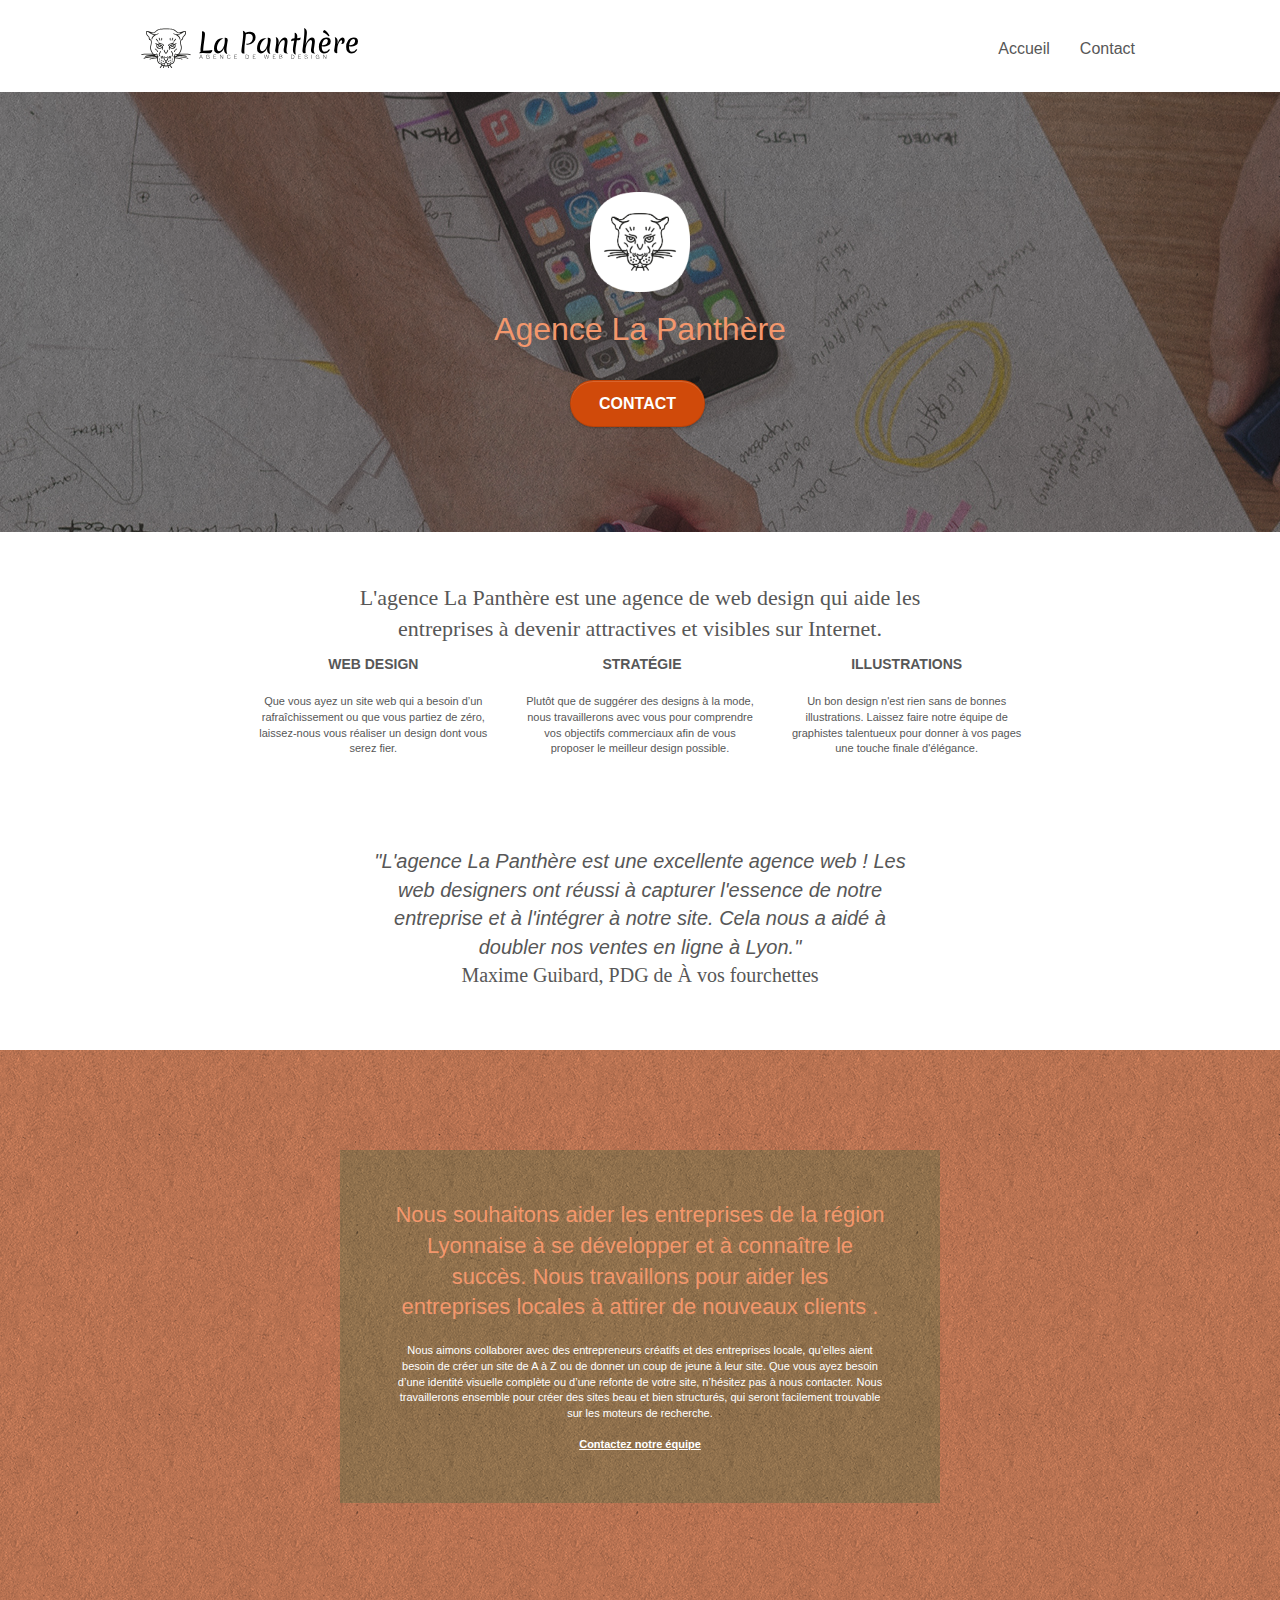
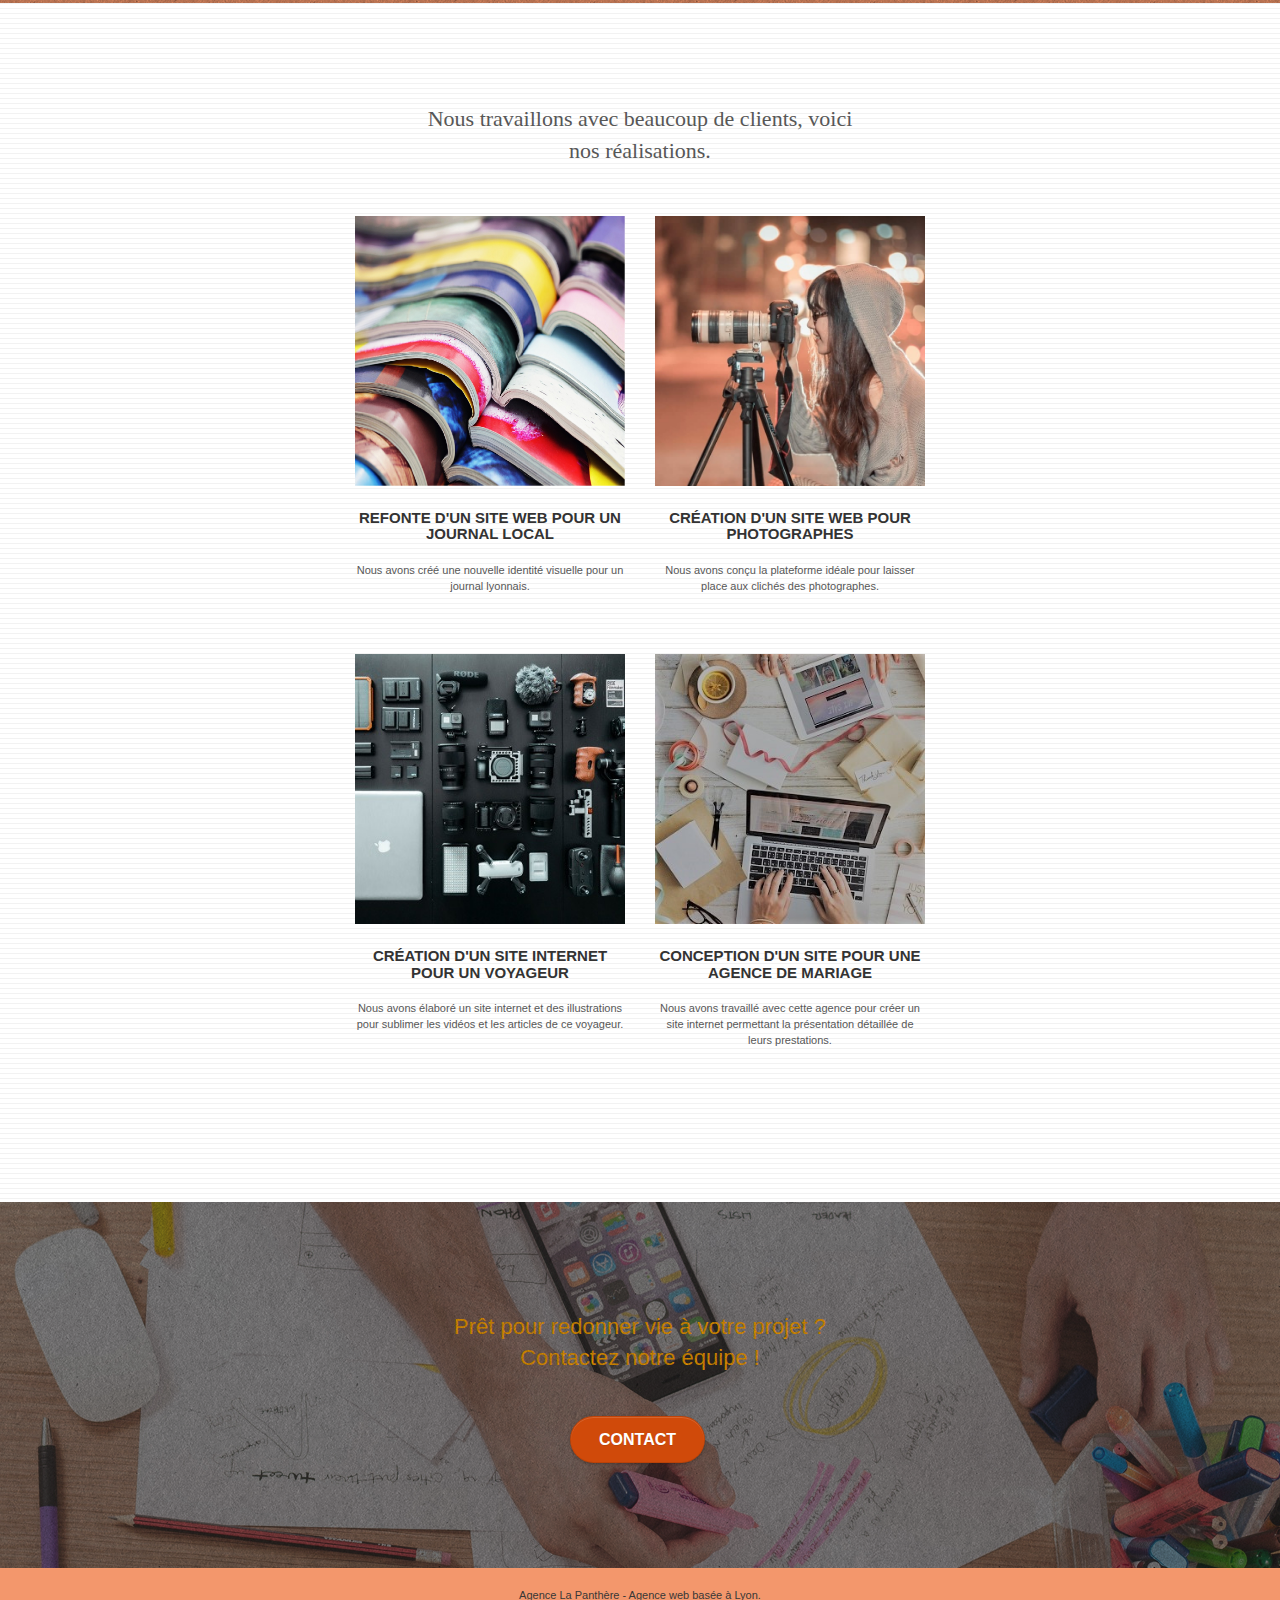
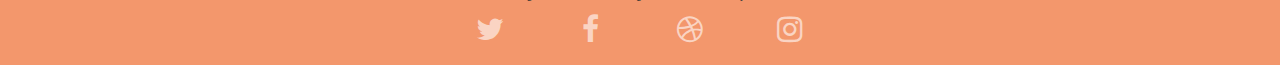
==== index.html @ 657bb19d "OPTIM_19 : MAJ index.html & contact.html utilisent les fichiers minifiés CSS du dossier CSS" ====
<!doctype html>
<!-- OPTIM_1 -->
<!-- <html lang="Default"> -->
<html lang="fr">
<!-- fin OPTIM_1 -->	
<head>
    <meta charset="utf-8">
	<!-- OPTIM_2 -->
    <!-- <meta name="keywords" content="seo, google, site web, site internet, agence design paris, agence design, agence design,agence design,agence design,agence design,agence design,agence design,agence design,agence design"> -->
    <!-- fin OPTIM_2 -->
	<!-- OPTIM_3 -->
	<meta name="description" content="Vous désirez créer ou améliorer votre site web (attractivité, visibilité...) ? La Panthère, agence de web design située à Lyon, le fait pour vous ! ">
    <meta name="viewport" content="width=device-width, initial-scale=1.0, viewport-fit=cover">
 
	<!-- OPTIM_18 : sitemap -->
	<!-- <meta name="google-site-verification" content="7venQ3i0FeUxczTTr6E9XU-tupCQ4YMRQyK0sYYFhsA" /> -->

	<!-- <link rel="shortcut icon" type="image/png" href="favicon.jpg"> -->
	<link rel="shortcut icon" type="image/png" href="favicon.ico">
    
	<!-- OPTIM_19 fichiers CSS minifiés -->
	<link rel="stylesheet" type="text/css" href="./css/bootstrap.min.css">
	<link rel="stylesheet" type="text/css" href="style.css">
	<link rel="stylesheet" type="text/css" href="./css/font-awesome.min.css">
	<link rel="stylesheet" type="text/css" href="./css/et-line.min.css">
	
    <!-- OPTIM_5 ajout du defer -->
	<!-- OPTIM_19 fichiers JS minifiés -->
	<script src="./js/jquery-2.1.0.min.js" defer></script>
	<script src="./js/bootstrap.min.js" defer></script>
	<script src="./js/blocs.min.js" defer></script>
	<script src="./js/jquery.touchSwipe.min.js" defer></script>
	<script src="./js/gmaps.min.js" defer></script>
	<!-- fin OPTIM_5 -->

	<!-- OPTIM_4 -->
    <title>La Panthère, agence web design de Lyon</title>

    
<!-- Analytics -->
 
<!-- Analytics END -->
    
</head>
<body>
<!-- Principal conteneur -->
<div class="page-container">
    
<!-- bloc-0 -->
<!-- OPTIM_11 balises sémantiques --> 
<!-- <div class="bloc bgc-white l-bloc " id="bloc-0"> -->
<header class="bloc bgc-white l-bloc " id="bloc-0">
	<div class="container bloc-sm">

		<nav class="navbar row">
			<div class="navbar-header">
				<a class="navbar-brand" href="index.html"><img src="img/agence-la-panthere-monochrome.svg" 
					alt="Logo de La Panthère, agence de web design" height="40"></a>
					<!-- OPTIM_14 ALT -->
				<!-- OPTIM_6 -->
				<!-- <div class="keywords" style="color:#cccccc;font-size:1px;">Agence web à paris, stratégie web, web design, illustrations, design de site web, site web, web, internet, site internet, site</div> -->
				<!-- fin OPTIM_6 -->
				<button id="nav-toggle" type="button" class="ui-navbar-toggle navbar-toggle" data-toggle="collapse" data-target=".navbar-1">
					<span class="sr-only">Toggle navigation</span><span class="icon-bar"></span><span class="icon-bar"></span><span class="icon-bar"></span>
				</button>
			</div>
			<div class="collapse navbar-collapse navbar-1 special-dropdown-nav">
				<ul class="site-navigation nav navbar-nav">
					<li>
						<a href="index.html">Accueil</a>
					</li>
					<li>
						<!-- OPTIM_7 -->
						<!-- <a href="page2.html">page2 &gt;</a> -->
						<a href="contact.html">Contact</a>
					</li>
				</ul>
			</div>
		</nav>
	</div>
</header>
<!-- bloc-0 END -->

<!-- bloc-1-presentation -->
<!-- OPTIM_11 balises sémantiques --> 
<!-- <div class="bloc bgc-dark-slate-blue bg-banniere d-bloc bg-t-edge bloc-bg-texture texture-paper b-parallax" id="bloc-1-hero"> -->
<section class="bloc bgc-dark-slate-blue bg-banniere d-bloc bg-t-edge bloc-bg-texture texture-paper b-parallax" id="bloc-1-hero">
	<div class="container bloc-lg">
		<div class="row tight-width-whitespace">
			<div class="col-sm-12">
				<img src="img/logo.png" class="center-block image-resize-mode" width="100" 
				alt="Logo de La Panthère, agence web design à Lyon">
				<!-- OPTIM_14 ALT -->
				<h1 class="text-center hero-bloc-text tc-white ">
					Agence La Panthère
				</h1>
				<div class="text-center">
					<!-- OPTIM_7 -->
					<!-- <a href="page2.html" class="btn btn-lg btn-clean btn-rd cta-hero btn-atomic-tangerine" id="cta-hero">Contact</a> -->
					<a href="contact.html" class="btn btn-lg btn-clean btn-rd cta-hero btn-atomic-tangerine" id="cta-hero">Contact</a>
				</div>
			</div>
		</div>
	</div>
</section>
<!-- bloc-1-presentation END -->

<!-- bloc-2-services -->
<!-- OPTIM_11 balises sémantiques --> 
<!-- <div class="bloc bgc-white l-bloc" id="bloc-2-services"> -->
<section class="bloc bgc-white l-bloc" id="bloc-2-services">
	<div class="container bloc-md">
		<div class="row">
			<div class="col-sm-12 text-center">
				<!-- OPTIM_12 Remplacer les images contenant du texte par le texte uniquement -->
				<!-- <img alt="agence web, agence web paris, web design paris, stratégie web" src="img/title.png" /> -->
				<p class="c_titre-texte">L'agence La Panthère est une agence de web design qui aide les entreprises à devenir attractives et visibles sur Internet.</p>
				<!-- fin OPTIM_12 -->
			</div>
		</div>
		<div class="row voffset-lg med-width-whitespace">
			<div class="col-sm-4">
				<div class="text-center">
					<span class="et-icon-browser sm-shadow icon-dark-slate-blue icons icon-lg"></span>
				</div>
				<!-- OPTIM_9 remplacer <h3> par <h2> & styler pour conformité avec la maquette via "c_activites"-->
				<h2 class="mg-md text-center c_activites">
					Web design
				</h2>
				<p class="text-center ">
					Que vous ayez un site web qui a besoin d&rsquo;un rafraîchissement ou que vous partiez de zéro, laissez-nous vous réaliser un design dont vous serez fier.
				</p>
			</div>
			<div class="col-sm-4">
				<div class="text-center">
					<span class="et-icon-presentation sm-shadow icon-dark-slate-blue icons icon-lg"></span>
				</div>
				<!-- OPTIM_9 remplacer <h3> par <h2> & styler pour conformité avec la maquette via "c_activites" -->
				<h2 class="mg-md text-center c_activites">
					&nbsp;Stratégie
				</h2>
				<p class="text-center ">
					Plutôt que de suggérer des designs à la mode, nous travaillerons avec vous pour comprendre vos objectifs commerciaux afin de vous proposer le meilleur design possible.<br>
				</p>
			</div>
			<div class="col-sm-4">
				<div class="text-center">
					<span class="et-icon-edit sm-shadow icon-dark-slate-blue icons icon-lg"></span>
				</div>
				<!-- OPTIM_9 remplacer <h3> par <h2> & styler pour conformité avec la maquette via "c_activites" -->
				<h2 class="mg-md text-center c_activites">
					Illustrations
				</h2>
				<p class="text-center ">
					Un bon design n'est rien sans de bonnes illustrations. Laissez faire notre équipe de graphistes talentueux pour donner à vos pages une touche finale d'élégance.
				</p>
			</div>
		</div>
		<div class="row voffset-lg voffset">
			<div class="col-xs-12 col-md-8 col-md-offset-2 text-center">
				<!-- OPTIM_12 Remplacer les images contenant du texte par le texte uniquement -->
				<!-- <img alt="agence web, agence web paris, web design paris, stratégie web" src="img/citation.png" /> -->
				<p class="c_citation-texte">"L'agence La Panthère est une excellente agence web ! Les web designers ont réussi à capturer l'essence de notre entreprise et à l'intégrer à notre site. Cela nous a aidé à doubler nos ventes en ligne à Lyon."</p>
				<p class="c_pdg-texte">Maxime Guibard, PDG de À vos fourchettes</p>
				<!-- fin OPTIM_12 -->
			</div>
		</div>
	</div>
</section>
<!-- bloc-2-services END -->

<!-- bloc-3-what-i-do -->
<!-- OPTIM_11 balises sémantiques -->
<!-- <div class="bloc tc-white bgc-atomic-tangerine bg-presentation d-bloc bloc-bg-texture texture-paper b-parallax" id="bloc-3-what-i-do"> -->
<section class="bloc tc-white bgc-atomic-tangerine bg-presentation d-bloc bloc-bg-texture texture-paper b-parallax" id="bloc-3-what-i-do">	
	<div class="container bloc-lg">
		<div class="row tight-width-whitespace black-background">
			<div class="col-sm-12">
				<h2 class="mg-md text-center tc-white">
					Nous souhaitons aider les entreprises de la région Lyonnaise à se développer et à connaître le succès. Nous travaillons pour aider les entreprises locales à attirer de nouveaux clients .<br>
				</h2>
				<p class="text-center white">
					Nous aimons collaborer avec des entrepreneurs créatifs et des entreprises locale, qu’elles aient besoin de créer un site de A à Z ou de donner un coup de jeune à leur site. Que vous ayez besoin d’une identité visuelle complète ou d’une refonte de votre site, n’hésitez pas à nous contacter. Nous travaillerons ensemble pour créer des sites beau et bien structurés, qui seront facilement trouvable sur les moteurs de recherche. <br><br>
					<!-- OPTIM_7 -->
					<!-- <a class="ltc-white bold-link" href="page2.html">Contactez notre équipe</a><br> -->
					<a class="ltc-white bold-link" href="contact.html">Contactez notre équipe</a><br>
				</p>
			</div>
		</div>
	</div>
</section>
<!-- bloc-3-what-i-do END -->

<!-- bloc-4-portfolio -->
<!-- OPTIM_11 balises sémantiques -->
<!-- <div class="bloc bgc-white bg-lines-h2-bg bg-repeat l-bloc" id="bloc-4-portfolio"> -->
<section class="bloc bgc-white bg-lines-h2-bg bg-repeat l-bloc" id="bloc-4-portfolio">	
	<div class="container bloc-lg">
		<div class="row">
			<div class="col-sm-12 text-center">
				<!-- OPTIM_12 Remplacer les images contenant du texte par le texte uniquement -->
				<!-- <img alt="agence web, agence web paris, web design paris, stratégie web" src="img/title2.png" /> -->
				<p class="c_titre-texte-bas">Nous travaillons avec beaucoup de clients, voici nos réalisations.</p>
				<!-- fin OPTIM_12 -->
			</div>
		</div>
		<div class="row tight-width-whitespace portfolio-row">
			<div class="col-sm-6">
				<!-- OPTIM_23 Pour chaque fichier image non décorative, donner un nom explicite -->
				<a href="#" data-lightbox="img/refonte-site-web-pour-journal.jpg" data-gallery-id="gallery-1" data-caption="Refonte d'un site web pour un journal local" data-frame="snapshot-lb"><img src="img/refonte-site-web-pour-journal.jpg" 
					alt="Photo de catalogues ouverts et empilés les uns sur les autres" class="img-responsive portfolio-thumb"></a>
					<!-- OPTIM_14 ALT -->
				<h3 class="mg-md text-center">
					Refonte d'un site web pour un journal local
				</h3>
				<p class="text-center">
					Nous avons créé une nouvelle identité visuelle pour un journal lyonnais.
				</p>
			</div>
			<div class="col-sm-6">
				<!-- OPTIM_23 Pour chaque fichier image non décorative, donner un nom explicite -->
				<a href="#" data-lightbox="img/creation-site-web-pour-photographe.jpg" data-gallery-id="gallery-1" data-caption="Création d'un site web pour photographes" data-frame="snapshot-lb"><img src="img/creation-site-web-pour-photographe.jpg" class="img-responsive portfolio-thumb" 
					alt="Photo d'une femme souriante prenant une photo via un appareil sur trépied"></a>
				<!-- OPTIM_14 ALT -->
				<h3 class="mg-md text-center">
					Création d'un site web pour photographes
				</h3>
				<p class="text-center">
					Nous avons conçu la plateforme idéale pour laisser place aux clichés des photographes.
				</p>
			</div>
		</div>
		<div class="row tight-width-whitespace portfolio-row">
			<div class="col-sm-6">
				<!-- convertir BMP en JPG -->
				<!-- <a href="#" data-lightbox="img/3.bmp" data-gallery-id="gallery-1" data-caption="Création d'un site internet pour un voyageur" data-frame="snapshot-lb"><img src="img/3.bmp" class="img-responsive portfolio-thumb" alt="paris web design logo agence web meilleure agence, Création d'un site web pour voyageur"/></a> -->
				<!-- OPTIM_23 Pour chaque fichier image non décorative, donner un nom explicite -->
				<a href="#" data-lightbox="img/creation-site-web-pour-voyageur.jpg" data-gallery-id="gallery-1" data-caption="Création d'un site internet pour un voyageur" data-frame="snapshot-lb"><img src="img/creation-site-web-pour-voyageur.jpg" class="img-responsive portfolio-thumb" 
					alt="Photo montrant divers appareils electroniques, dont un ordinateur, un appareil photo et une caméra"></a>
					<!-- OPTIM_14 ALT -->
				<!-- fin convertir BMP en JPG -->
				<h3 class="mg-md text-center">
					Création d'un site internet pour un voyageur
				</h3>
				<p class="text-center">
					Nous avons élaboré un site internet et des illustrations pour sublimer les vidéos et les articles de ce voyageur.
				</p>
			</div>
			<div class="col-sm-6">
				<!-- convertir BMP en JPG -->
				<!-- <a href="#" data-lightbox="img/4.bmp" data-gallery-id="gallery-1" data-caption="Conception d'un site pour une agence de mariage" data-frame="snapshot-lb"><img src="img/4.bmp" class="img-responsive portfolio-thumb" alt="paris web design logo agence web meilleure agence, Création d'un site web pour agence de mariage" /></a> -->
				<!-- OPTIM_23 Pour chaque fichier image non décorative, donner un nom explicite -->
				<a href="#" data-lightbox="img/creation-site-web-pour-agence-mariage.jpg" data-gallery-id="gallery-1" data-caption="Conception d'un site pour une agence de mariage" data-frame="snapshot-lb"><img src="img/creation-site-web-pour-agence-mariage.jpg" class="img-responsive portfolio-thumb" 
					alt="Photo d'un bureau sur lequel deux salariés travaillent, l'un sur PC, l'autre sur tablette"></a>
					<!-- OPTIM_14 ALT -->
				<!-- fin convertir BMP en JPG -->
				<h3 class="mg-md text-center">
					Conception d'un site pour une agence de mariage
				</h3>
				<p class="text-center">
					Nous avons travaillé avec cette agence pour créer un site internet permettant la présentation détaillée de leurs prestations.
				</p>
			</div>
		</div>
	</div>
</section>
<!-- bloc-4-portfolio END -->

<!-- bloc-5-cta -->
<!-- OPTIM_11 balises sémantiques -->
<!-- <div class="bloc bgc-dark-slate-blue bg-banniere d-bloc bloc-bg-texture texture-paper" id="bloc-5-cta"> -->
<section class="bloc bgc-dark-slate-blue bg-banniere d-bloc bloc-bg-texture texture-paper" id="bloc-5-cta">
	<div class="container bloc-lg">
		<div class="row">
			<!-- OPTIM_21 contraste via "tc-white-accessibilite" -->
			<h2 class="mg-md text-center tc-white-accessibilite">
				Prêt pour redonner vie à votre projet ?<br>Contactez notre équipe !
			</h2>
			<div class="col-sm-12 text-center">
				<!-- OPTIM_7 -->
				<!-- <a href="page2.html" class="btn btn-atomic-tangerine btn-clean btn-rd btn-lg cta-hero">Contact</a> -->
				<a href="contact.html" class="btn btn-atomic-tangerine btn-clean btn-rd btn-lg cta-hero">Contact</a>
			</div>
		</div>
	</div>
</section>
<!-- bloc-5-cta END -->

<!-- Footer - bloc-8 -->
<!-- OPTIM_11 balises sémantiques -->
<!-- <div class="bloc bgc-atomic-tangerine d-bloc" id="bloc-8"> -->
<footer class="bloc bgc-atomic-tangerine d-bloc" id="bloc-8">
	<div class="container bloc-sm">
		<div class="row">
			<div class="col-sm-12">
				<!-- OPTIM_21 corriger le contraste de couleurs trop faible : remplacer white par c_footer__p-couleur -->
				<!-- <p class="text-center white"> -->
				<p class="text-center c_footer__p--couleur">	
					Agence La Panthère - Agence web basée à Lyon.<br>
				</p>
				<div class="row row-no-gutters social">
					<!-- OPTIM_8 Mettre à jour les liens des réseaux sociaux -->
					<div class="col-sm-3">
						<div class="text-center">
							<!-- <a class="social" href="index.html"> -->
								<!-- OPTIM_15 ajout de aria-label -->
								<a aria-label="Twitter" class="social" href="https://twitter.com"><span class="fa fa-twitter icon-md"></span></a>
						</div>
					</div>
					<div class="col-sm-3">
						<div class="text-center">
							<!-- OPTIM_15 ajout de aria-label -->
							<a aria-label="Facebook" class="social" href="https://www.facebook.com"><span class="fa fa-facebook icon-md"></span></a>
						</div>
					</div>
					<div class="col-sm-3">
						<div class="text-center">
							<!-- dribbble.com: site web qui regroupe des travaux de designer (portfolio)-->
							<!-- OPTIM_15 ajout de aria-label -->
							<a aria-label="Dribble" class="social" href="https://dribbble.com"><span class="fa fa-dribbble icon-md"></span></a>
						</div>
					</div>
					<div class="col-sm-3">
						<div class="text-center">
							<!-- OPTIM_15 ajout de aria-label -->
							<a aria-label="Instagram" class="social" href="https://www.instagram.com"><span class="fa fa-instagram icon-md"></span></a>
						</div>
					</div>
					<!-- OPTIM_6 -->
					<!-- <div class="keywords" style="color:#F3976C;">Agence web à paris, stratégie web, web design, illustrations, design de site web, site web, web, internet, site internet, site</div> -->
					<!-- fin OPTIM_6 -->
				</div>
				<!-- OPTIM_8 Supprimé tous les autres liens (brisés) du footer -->
				<!-- <div class="row"></div> -->
			</div>
		</div>
	</div>
</footer>
<!-- Footer - bloc-8 END -->

</div>
<!-- Principal conteneur END -->
    

</body>
</html>
---- style.css ----
body {
    margin: 0;
    padding: 0;
    background: #FFF;
    overflow-x: hidden;
    -webkit-font-smoothing: antialiased;
    -moz-osx-font-smoothing: grayscale;
}

a,
button {
    transition: all .3s ease-in-out;
    /* OPTIM_22 outline: none!important; */
}

a:hover {
    text-decoration: none;
    cursor: pointer;
}

#page-loading-blocs-notifaction {
    position: fixed;
    top: 0;
    bottom: 0;
    width: 100%;
    z-index: 100000;
    background: #FFFFFF url("img/pageload-spinner.gif") no-repeat center center;
}

.bloc {
    width: 100%;
    clear: both;
    background: 50% 50% no-repeat;
    padding: 0 50px;
    -webkit-background-size: cover;
    -moz-background-size: cover;
    -o-background-size: cover;
    background-size: cover;
    position: relative;
}

.bloc .container {
    padding-left: 0;
    padding-right: 0;
}

.bloc-lg {
    padding: 100px 50px;
}

.bloc-md {
    padding: 50px;
}

.bloc-sm {
    padding: 20px 50px;
}

.bg-center,
.bg-l-edge,
.bg-r-edge,
.bg-t-edge,
.bg-b-edge,
.bg-tl-edge,
.bg-bl-edge,
.bg-tr-edge,
.bg-br-edge,
.bg-repeat {
    -webkit-background-size: auto!important;
    -moz-background-size: auto!important;
    -o-background-size: auto!important;
    background-size: auto!important;
}

.bg-repeat {
    background: repeat;
}

.bg-t-edge {
    background: top no-repeat;
}

.bloc-bg-texture::before {
    content: "";
    background-size: 2px 2px;
    position: absolute;
    top: 0;
    bottom: 0;
    left: 0;
    right: 0;
}

.texture-paper::before {
    background: url("img/texture-paper.png");
    background-size: 280px 280px;
}

.b-parallax {
    background-attachment: fixed;
}

.d-bloc {
    color: rgba(255, 255, 255, .7);
}

.d-bloc button:hover {
    color: rgba(255, 255, 255, .9);
}

.d-bloc .icon-round,
.d-bloc .icon-square,
.d-bloc .icon-rounded,
.d-bloc .icon-semi-rounded-a,
.d-bloc .icon-semi-rounded-b {
    border-color: rgba(255, 255, 255, .9);
}

.d-bloc .divider-h span {
    border-color: rgba(255, 255, 255, .2);
}

.d-bloc .a-btn,
.d-bloc .navbar a,
.d-bloc .navbar-brand,
.d-bloc a .icon-sm,
.d-bloc a .icon-md,
.d-bloc a .icon-lg,
.d-bloc a .icon-xl,
.d-bloc h1 a,
.d-bloc h2 a,
.d-bloc h3 a,
.d-bloc h4 a,
.d-bloc h5 a,
.d-bloc h6 a,
.d-bloc p a {
    color: rgba(255, 255, 255, .6);
}

.d-bloc .a-btn:hover,
.d-bloc .navbar a:hover,
.d-bloc .navbar-brand:hover,
.d-bloc a:hover .icon-sm,
.d-bloc a:hover .icon-md,
.d-bloc a:hover .icon-lg,
.d-bloc a:hover .icon-xl,
.d-bloc h1 a:hover,
.d-bloc h2 a:hover,
.d-bloc h3 a:hover,
.d-bloc h4 a:hover,
.d-bloc h5 a:hover,
.d-bloc h6 a:hover,
.d-bloc p a:hover {
    color: rgba(255, 255, 255, 1);
}

.d-bloc .navbar-toggle .icon-bar {
    background: rgba(255, 255, 255, 1);
}

.d-bloc .btn-wire,
.d-bloc .btn-wire:hover {
    color: rgba(255, 255, 255, 1);
    border-color: rgba(255, 255, 255, 1);
}

.d-bloc .panel {
    color: rgba(0, 0, 0, .5);
}

.d-bloc .panel button:hover {
    color: rgba(0, 0, 0, .7);
}

.d-bloc .panel icon {
    border-color: rgba(0, 0, 0, .7);
}

.d-bloc .panel .divider-h span {
    border-color: rgba(0, 0, 0, .1);
}

.d-bloc .panel .a-btn {
    color: rgba(0, 0, 0, .6);
}

.d-bloc .panel .a-btn:hover {
    color: rgba(0, 0, 0, 1);
}

.d-bloc .panel .btn-wire,
.d-bloc .panel .btn-wire:hover {
    color: rgba(0, 0, 0, .7);
    border-color: rgba(0, 0, 0, .3);
}

.d-bloc .panel,
.l-bloc {
    color: rgba(0, 0, 0, .5);
}

.d-bloc .panel button:hover,
.l-bloc button:hover {
    color: rgba(0, 0, 0, .7);
}

.l-bloc .icon-round,
.l-bloc .icon-square,
.l-bloc .icon-rounded,
.l-bloc .icon-semi-rounded-a,
.l-bloc .icon-semi-rounded-b {
    border-color: rgba(0, 0, 0, .7);
}

.d-bloc .panel .divider-h span,
.l-bloc .divider-h span {
    border-color: rgba(0, 0, 0, .1);
}

.d-bloc .panel .a-btn,
.l-bloc .a-btn,
.l-bloc .navbar a,
.l-bloc .navbar-brand,
.l-bloc a .icon-sm,
.l-bloc a .icon-md,
.l-bloc a .icon-lg,
.l-bloc a .icon-xl,
.l-bloc h1 a,
.l-bloc h2 a,
.l-bloc h3 a,
.l-bloc h4 a,
.l-bloc h5 a,
.l-bloc h6 a,
.l-bloc p a {
    color: rgba(0, 0, 0, .6);
}

.d-bloc .panel .a-btn:hover,
.l-bloc .a-btn:hover,
.l-bloc .navbar a:hover,
.l-bloc .navbar-brand:hover,
.l-bloc a:hover .icon-sm,
.l-bloc a:hover .icon-md,
.l-bloc a:hover .icon-lg,
.l-bloc a:hover .icon-xl,
.l-bloc h1 a:hover,
.l-bloc h2 a:hover,
.l-bloc h3 a:hover,
.l-bloc h4 a:hover,
.l-bloc h5 a:hover,
.l-bloc h6 a:hover,
.l-bloc p a:hover {
    color: rgba(0, 0, 0, 1);
}

.l-bloc .navbar-toggle .icon-bar {
    color: rgba(0, 0, 0, .6);
}

.d-bloc .panel .btn-wire,
.d-bloc .panel .btn-wire:hover,
.l-bloc .btn-wire,
.l-bloc .btn-wire:hover {
    color: rgba(0, 0, 0, .7);
    border-color: rgba(0, 0, 0, .3);
}

.voffset {
    margin-top: 30px;
}

.voffset-lg {
    margin-top: 80px;
}

.row-no-gutters {
    margin-right: 0;
    margin-left: 0;
}

.row.row-no-gutters > [class^="col-"],
.row.row-no-gutters > [class*=" col-"] {
    padding-right: 0;
    padding-left: 0;
}

#bloc-1-hero h1 {
    font-size: 32px;
}

.navbar {
    margin-bottom: 0;
    z-index: 1;
}

.navbar-brand {
    height: auto;
    padding: 3px 15px;
    font-size: 25px;
    font-weight: normal;
    font-weight: 600;
    line-height: 44px;
}

.navbar-brand img {
    max-height: 200px;
    margin: 0 5px 0 0;
    display: inline;
}

.navbar-brand img[src$=svg] {
    min-width: 100px;
}

.nav-center .navbar-brand img {
    margin: 0;
}

.navbar .nav {
    padding-top: 2px;
    margin-right: -16px;
    float: right;
    z-index: 1;
}

.nav > li {
    float: left;
    margin-top: 4px;
    font-size: 16px;
}

.navbar-nav .open .dropdown-menu > li > a {
    text-align: inherit;
}

.nav > li a:hover,
.nav > li a:focus {
    background: transparent;

}

.navbar-toggle {
    margin: 10px 10px 0 0;
    border: 0px;
}

.navbar-toggle:hover {
    background: transparent!important;
}

.navbar-toggle .icon-bar {
    background-color: rgba(0, 0, 0, .5);
    width: 26px;
}

.nav-invert .navbar .nav {
    float: left;
}

.nav-invert .navbar-header,
.nav-invert .navbar-brand {
    float: right;
    position: relative;
    z-index: 2;
}

@media (min-width: 768px) {
    .site-navigation {
        position: absolute;
        top: 50%;
        right: 20px;
        transform: translate(0, -50%);
        -webkit-transform: translateY(-50%);
    }
    .nav > li .dropdown-menu a,
    .nav > li .dropdown-menu a:hover {
        color: #484848;
    }
    .nav-invert .site-navigation {
        left: 0;
        right: 0;
    }
    .nav-center {
        text-align: center;
    }
    .nav-center .navbar-header {
        width: 100%;
    }
    .nav-center .navbar-header,
    .nav-center .navbar-brand,
    .nav-center .nav > li {
        float: none;
        display: inline-block;
    }
    .nav-center .site-navigation {
        position: relative;
        width: 100%;
        right: 0;
        margin-right: 0px;
        margin-top: 20px;
    }
    .nav-center.mini-nav .navbar-toggle {
        float: none;
        margin: 10px auto 0;
    }
}

.nav > li > .dropdown a {
    background: none!important;
    display: block;
    padding: 14px 15px;
}

nav .caret {
    margin: 0 5px;
}

.dropdown-menu .dropdown-menu {
    top: -8px;
    left: 100%;
}

.dropdown-menu .dropmenu-flow-right {
    top: 100%;
    left: 0;
    margin-left: -1px;
    border-top-left-radius: 0;
    border-top-right-radius: 0;
}

.dropdown-menu .dropdown span {
    border: 4px solid black;
    border-top-color: transparent;
    border-right-color: transparent;
    border-bottom-color: transparent;
    margin: 6px -5px 0 0!important;
    float: right;
}

.mg-md {
    margin-top: 10px;
    margin-bottom: 20px;
}

.mg-lg {
    margin-top: 10px;
    margin-bottom: 40px;
}

.btn {
    margin: 0 5px 5px 0;
}

.btn.pull-right {
    margin: 0 0 5px 5px;
}

.btn-d,
.btn-d:hover,
.btn-d:focus {
    color: #FFF;
    background: rgba(0, 0, 0, .3);
}

button {
    /* OPTIM_22 outline: none!important; */
}

.btn-rd {
    border-radius: 40px;
}

.btn-clean {
    border: 1px solid rgba(0, 0, 0, .08);
    border-bottom-color: rgba(0, 0, 0, .1);
    text-shadow: 0 1px 0 rgba(0, 0, 1, .1);
    box-shadow: 0 1px 3px rgba(0, 0, 1, .25), inset 0 1px 0 0 rgba(255, 255, 255, .15);
}

.icon-md {
    font-size: 30px!important;
}

.icon-lg {
    font-size: 60px!important;
}

.sm-shadow {
    text-shadow: 0 1px 2px rgba(0, 0, 0, .3);
}

.panel-sq,
.panel-sq .panel-heading,
.panel-sq .panel-footer {
    border-radius: 0;
}

.panel-rd {
    border-radius: 30px;
}

.panel-rd .panel-heading {
    border-radius: 29px 29px 0 0;
}

.panel-rd .panel-footer {
    border-radius: 0 0 29px 29px;
}

.form-control {
    border-color: rgba(0, 0, 0, .1);
    box-shadow: none;
}

.scrollToTop {
    width: 40px;
    height: 40px;
    position: fixed;
    bottom: 20px;
    right: 20px;
    opacity: 0;
    z-index: 500;
    transition: all .3s ease-in-out;
}

.scrollToTop span {
    margin-top: 6px;
}

.showScrollTop {
    font-size: 14px;
    opacity: 1;
}

a[data-lightbox] {
    position: relative;
    display: block;
    text-align: center;
}

a[data-lightbox]:hover::before {
    content: "+";
    font-family: "HelveticaNeue-Light", "Helvetica Neue Light", "Helvetica Neue", Helvetica, Arial;
    font-size: 32px;
    width: 50px;
    height: 50px;
    margin-left: -25px;
    border-radius: 50%;
    background: rgba(0, 0, 0, .6);
    color: #FFF;
    font-weight: 100;
    z-index: 1;
    position: absolute;
    top: 50%;
    transform: translateY(-50%);
    -webkit-transform: translateY(-50%);
}

a[data-lightbox]:hover img {
    opacity: 0.6;
    -webkit-animation-fill-mode: none;
    animation-fill-mode: none;
}

#lightbox-modal {
    display: flex;
    align-items: center;
}

#lightbox-modal .modal-dialog {
    width: 90%;
    max-width: 900px;
    margin: 0 auto 0;
}

#lightbox-modal .modal-dialog img {
    max-height: 90vh;
    margin: 0 auto;
}

.lightbox-caption {
    padding: 20px;
    color: #FFF;
    background: rgba(0, 0, 0, .5);
    position: absolute;
    left: 15px;
    right: 15px;
    bottom: 5px;
}

.close-lightbox {
    color: #FFF;
    font-size: 30px;
    position: absolute;
    top: 20px;
    right: 20px;
    z-index: 20;
    background: rgba(0, 0, 0, .5);
    border: none;
    line-height: 30px;
    padding: 0 9px 5px;
    opacity: 0.3;
}

.close-lightbox:hover,
.next-lightbox:hover,
.prev-lightbox:hover {
    opacity: 1.0;
    color: #FFF;
}

.next-lightbox,
.prev-lightbox {
    font-size: 20px;
    color: rgba(255, 255, 255, .9);
    background: rgba(0, 0, 0, .5);
    transition: all .2s ease-in-out;
    position: absolute;
    top: 45%;
    z-index: 1;
    opacity: 0.4;
}

.next-lightbox {
    padding: 6px 8px 1px 13px;
    right: 25px;
}

.prev-lightbox {
    padding: 6px 13px 1px 10px;
    left: 25px;
}

.snapshot-lb .modal-body {
    padding-bottom: 45px;
}

.snapshot-lb .lightbox-caption {
    padding: 0;
    color: rgba(0, 0, 0, .5);
    background: none;
}

h1,
h2,
h3,
h4,
h5,
h6,
p,
label,
.btn,
a {
    font-family: "helvetica";
    font-weight: 400;
    color: #575757!important;
}

.container {
    max-width: 1000px;
}

.hero-bloc-text {
    font-size: 38px;
}

.hero-bloc-text-sub {
    font-size: 36px;
}

.statement-bloc-text {
    line-height: 26px;
    font-style: italic;
    font-size: 20px;
    text-align: center;
    font-weight: lighter;
    max-width: 520px;
    margin: auto auto auto auto;
}

p {
    font-size: 11px;
}

.tight-width-whitespace {
    max-width: 600px;
    margin: auto auto auto auto;
}

.h1 {
    font-size: 20px;
    font-family: "Open Sans";
}

.cta-hero {
    margin-top: 22px;
    color: #FFFFFF!important;
    text-transform: uppercase;
    padding: 12px 28px 12px 28px;
    font-size: 16px;
    font-weight: 700;
}

.social {
    max-width: 400px;
    margin: auto auto auto auto;
}

h2 {
    font-size: 22px;
    line-height: 1.4em;
}

h3 {
    font-size: 15px;
    text-transform: uppercase;
    font-weight: 700;
    color: #333333!important;
}

.med-width-whitespace {
    max-width: 800px;
    margin: auto auto auto auto;
    box-shadow: 0px 0px 0px #000000;
}

h1 {
    color: #333333!important;
}

h4 {
    color: #333333!important;
}

.icons {
    margin-bottom: 14px;
    margin-top: 24px;
}

/* OPTIM_21 */
.white {
    color: #FFFFFF!important;
}
.c_footer__p--couleur {
    color: #373737!important;
}
/* OPTIM_21 fin */




.portfolio-thumb {
    margin-bottom: 24px;
}

.portfolio-row {
    margin-bottom: 44px;
    margin-top: 50px;
}

.avatar {
    box-shadow: 0px 4px 9px rgba(0, 0, 0, 0.3);
}

.black-background {
    background-color: rgba(165, 147, 99, 0.7);
    padding: 40px 40px 40px 40px;
}

.bold-link {
    font-weight: 900;
    text-decoration: underline!important;
}

.bgc-white {
    background-color: #FFFFFF;
}

.bgc-dark-slate-blue {
    background-color: #364577;
}

.bgc-atomic-tangerine {
    background-color: #F3976C;
}

/* OPTIM_21 Contraste de couleurs tc-white remplacé par tc-white-contact */
.tc-white-contact {
    
    color: #1E1E1E!important;
}

.tc-white {
    
    color: #F3976C!important;
}

 /* OPTIM_21 corriger le contraste de couleurs trop faible */
.tc-white-accessibilite {
    color: orange!important; /* #D04A0A!important; */
}


.btn-atomic-tangerine {
    /* OPTIM_21 corriger le contraste de couleurs trop faible */
    /* background: #F3976C; */ 
    background: #D04A0A;
    color: #FFFFFF!important;
}

.btn-atomic-tangerine:hover {
    background: #c27956!important;
    color: #FFFFFF!important;
}

.ltc-white {
    color: #FFFFFF!important;
}

.ltc-white:hover {
    color: #cccccc!important;
}

.ltc-atomic-tangerine {
    color: #F3976C!important;
}

.ltc-atomic-tangerine:hover {
    color: #c27956!important;
}

.icon-dark-slate-blue {
    color: #364577!important;
    border-color: #364577!important;
}

.bg-dots-bg {
    background-image: url("img/dots-bg.png");
}

.bg-lines-h2-bg {
    background-image: url("img/lines-h2-bg.png");
}

.bg-banniere {
    background-image: url("img/agence-la-panthere.jpg");
}

.bg-presentation {
    /* convertir BMP en JPG */
    /* background-image: url("img/image-de-presentation.bmp"); */
    background-image: url("img/image-de-presentation.jpg");
}

@media (max-width: 1024px) {
    .bloc {
        padding-left: 20px;
        padding-right: 20px;
    }
    .bloc.full-width-bloc,
    .bloc-tile-2.full-width-bloc .container,
    .bloc-tile-3.full-width-bloc .container,
    .bloc-tile-4.full-width-bloc .container {
        padding-left: 0;
        padding-right: 0;
    }
}

@media (max-width: 992px) and (min-width: 768px) {
    .navbar .nav {
        max-width: 80%
    }
    .nav-center.navbar .nav {
        max-width: 100%
    }
}

/* @media only screen and (min-device-width: 768px) and (max-device-width: 1024px) and (orientation: landscape) { */
/* Validateur : remplacer min-device-width par min-width & max-device-width par max-width */    
@media only screen and (min-width: 768px) and (max-width: 1024px) and (orientation: landscape) {
    .b-parallax {
        background-attachment: scroll;
    }
}

/* Validateur */
@media only screen and (min-width: 1024px) and (max-width: 1366px) and (-webkit-min-device-pixel-ratio: 1.5) {
    .b-parallax {
        background-attachment: scroll;
    }
}

@media (max-width: 991px) {
    .container {
        width: 100%;
    }
    .b-parallax {
        background-attachment: scroll;
    }
    .page-container,
    #hero-bloc {
        overflow-x: hidden;
        position: relative;
    }
    /*
    .bloc {
        padding-left: constant(safe-area-inset-left);
        padding-right: constant(safe-area-inset-right);
    }*/
    .bloc-group,
    .bloc-group .bloc {
        display: block;
        width: 100%;
    }
    .bloc-fill-screen .fill-bloc-top-edge,
    .bloc-fill-screen .fill-bloc-bottom-edge {
        padding: 0 20px;
       /* padding-left: constant(safe-area-inset-left);
        padding-right: constant(safe-area-inset-right);
        */
    }
}

@media (max-width: 767px) {
    .page-container {
        overflow-x: hidden;
        position: relative;
    }
    h1,
    h2,
    h3,
    h4,
    h5,
    h6,
    p,
    #disqus_thread {
        padding-left: 10px!important;
        padding-right: 10px!important;
    }
    .b-parallax {
        background-attachment: scroll;
    }
    .navbar .nav {
        padding-top: 0;
        border-top: 1px solid rgba(0, 0, 0, .2);
        float: none!important;
    }
    .navbar.row {
        margin-left: 0;
        margin-right: 0;
    }
    .site-navigation {
        position: inherit;
        transform: none;
        -webkit-transform: none;
        -ms-transform: none;
    }
    .nav > li {
        margin-top: 0;
        border-bottom: 1px solid rgba(0, 0, 0, .1);
        background: rgba(0, 0, 0, .05);
        text-align: left;
        padding-left: 15px;
        width: 100%;
    }
    .nav > li:hover {
        background: rgba(0, 0, 0, .08);
    }
    .dropdown .dropdown a .caret {
        float: none;
        margin: 5px 0 0 10px!important;
        border: 4px solid black;
        border-bottom-color: transparent;
        border-right-color: transparent;
        border-left-color: transparent;
    }
    #hero-bloc .navbar .nav {
        background: rgba(0, 0, 0, .8);
    }
    #hero-bloc .navbar .nav a {
        color: rgba(255, 255, 255, .6);
    }
    .hero {
        padding: 50px 0;
    }
    .hero-nav {
        left: -1px;
        right: -1px;
    }
    .navbar-collapse {
        padding: 0;
        overflow-x: hidden;
        -webkit-box-shadow: none;
        box-shadow: none;
    }
    .navbar-brand img {
        max-height: 40px;
        width: auto;
    }
    .nav-invert .navbar-header {
        float: none;
        width: 100%;
    }
    .nav-invert .navbar-toggle {
        float: left;
        margin-left: 10px;
    }
    .bloc {
        padding-left: 0;
        padding-right: 0;
    }
    .bloc-xxl,
    .bloc-xl,
    .bloc-lg {
        padding: 40px 0;
    }
    .bloc-sm,
    .bloc-md {
        padding-left: 0;
        padding-right: 0;
    }
    .bloc-tile-2 .container,
    .bloc-tile-3 .container,
    .bloc-tile-4 .container,
    .bloc-fill-screen .fill-bloc-top-edge,
    .bloc-fill-screen .fill-bloc-bottom-edge {
        padding-left: 0;
        padding-right: 0;
    }
    .a-block {
        padding: 0 10px;
    }
    .btn-dwn {
        display: none;
    }
    .voffset {
        margin-top: 5px;
    }
    .voffset-md {
        margin-top: 20px;
    }
    .voffset-lg {
        margin-top: 30px;
    }
    form {
        padding: 5px;
    }
    .close-lightbox {
        display: inline-block;
    }
    .blocsapp-device-iphone5 {
        background-size: 216px 425px;
        padding-top: 60px;
        width: 216px;
        height: 425px;
    }
    .blocsapp-device-iphone5 img {
        width: 180px;
        height: 320px;
    }
}

@media (max-width: 400px) {
    .bloc {
        padding-left: 0;
        padding-right: 0;
    }
}

@media (max-width: 767px) {
    .bloc-mob-center-text {
        text-align: center;
    }
}

/* OPTIM_9 remplacer <h3> par <h2> & styler pour conformité avec la maquette via "c_activites" */
.c_activites {
    font-size: 1em;
    text-transform: uppercase;
    font-weight: 900;
}

/* OPTIM_11 balises sémantiques : Pour la balise <address> "contact@agencelapanthere.com" : passage d'italic (par défaut) à normal */
 address a {
    font-style: normal; 
    font-size: 0.9em;
}

address {
    font-style: normal;
}

/* fin OPTIM_11 */

/* OPTIM_12 Remplacer les images contenant du texte par le texte uniquement */
.c_titre-texte {
    width: 60%; 
    margin: auto;
    font-size: 22px;
    font-family: Georgia, serif;
}

.c_citation-texte {
    font-size: 20px; 
    width: 85%; 
    margin: auto;
    font-style: italic;
}

.c_pdg-texte {
    font-size: 20px;
    font-family: Georgia, serif;
}

.c_titre-texte-bas {
    width: 45%; 
    margin: auto;
    font-size: 22px;
    font-family: Georgia, serif;
}

/* fin OPTIM_12 */

/* OPTIM_22 Rendre le focus visible pour les liens <a> & les <button> (sous forme de tirets) */
a:focus-visible, button:focus-visible {
    outline: 4px dashed red;
}
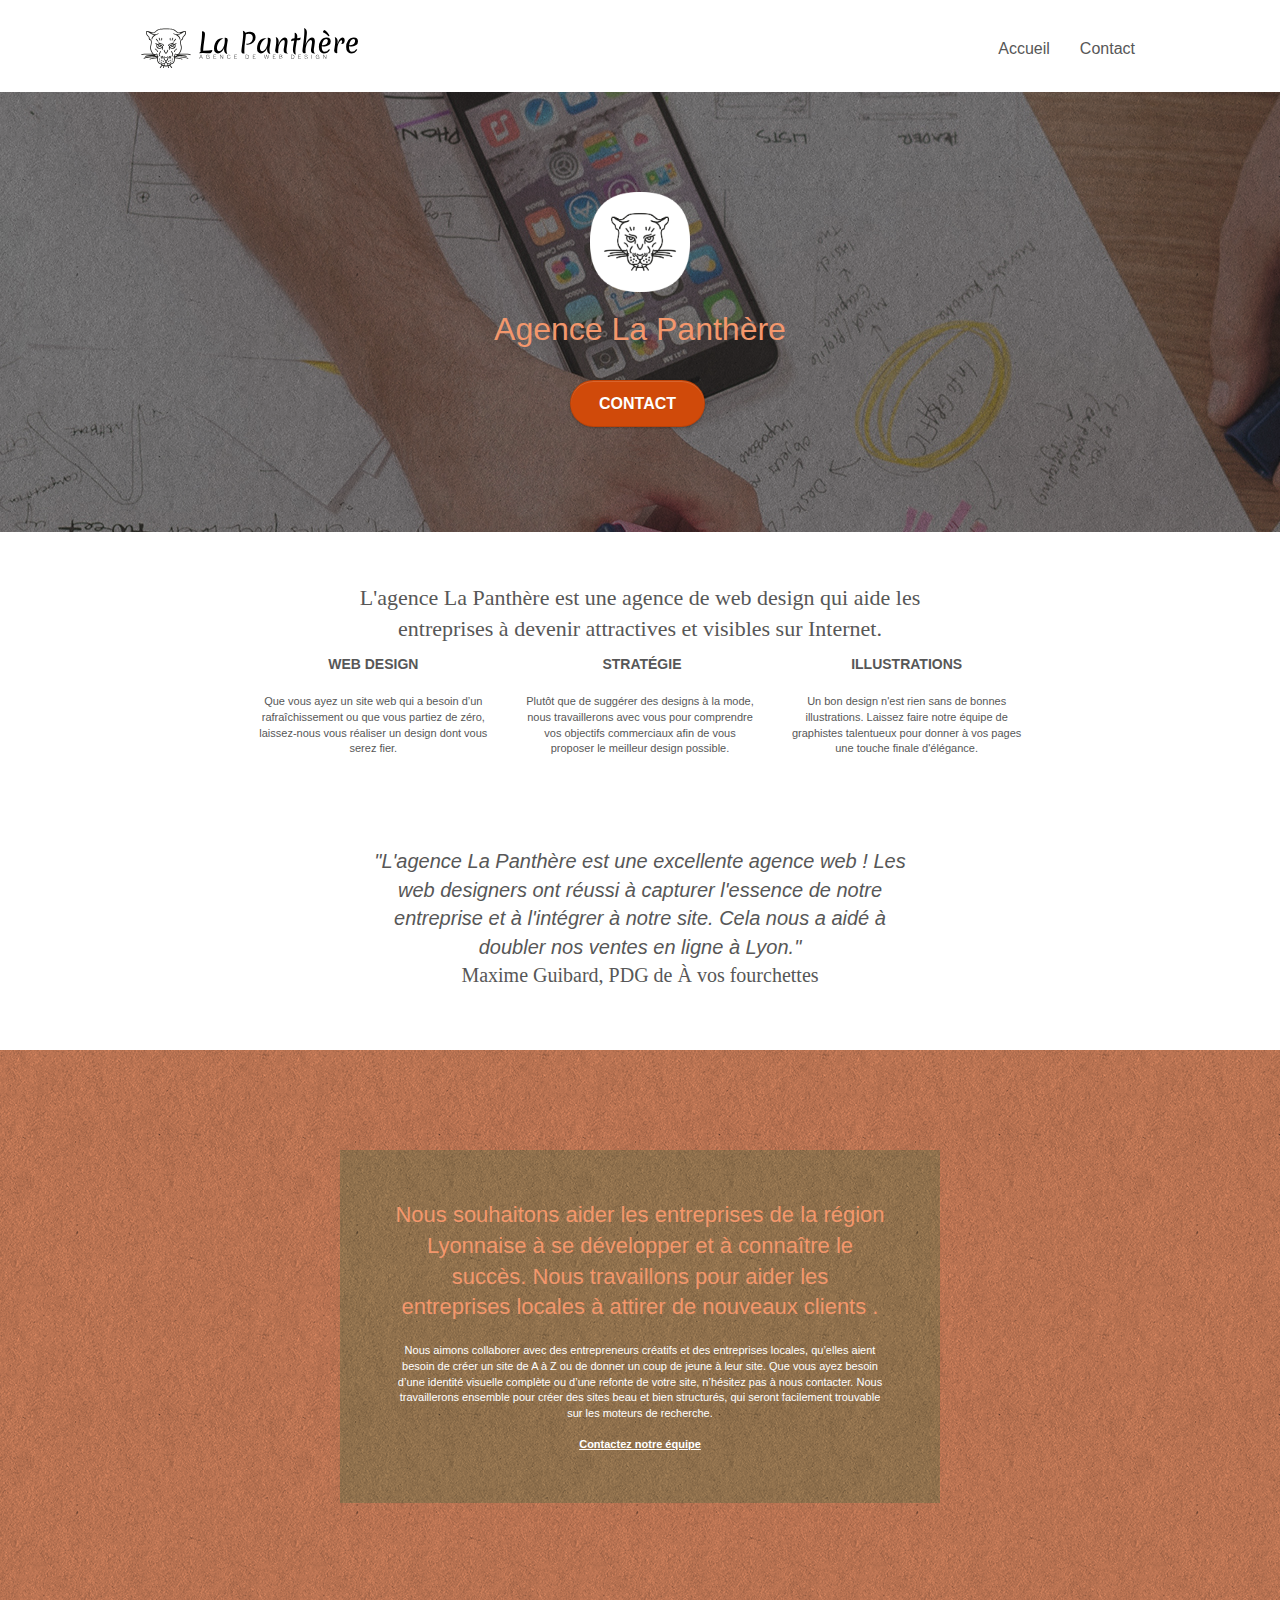
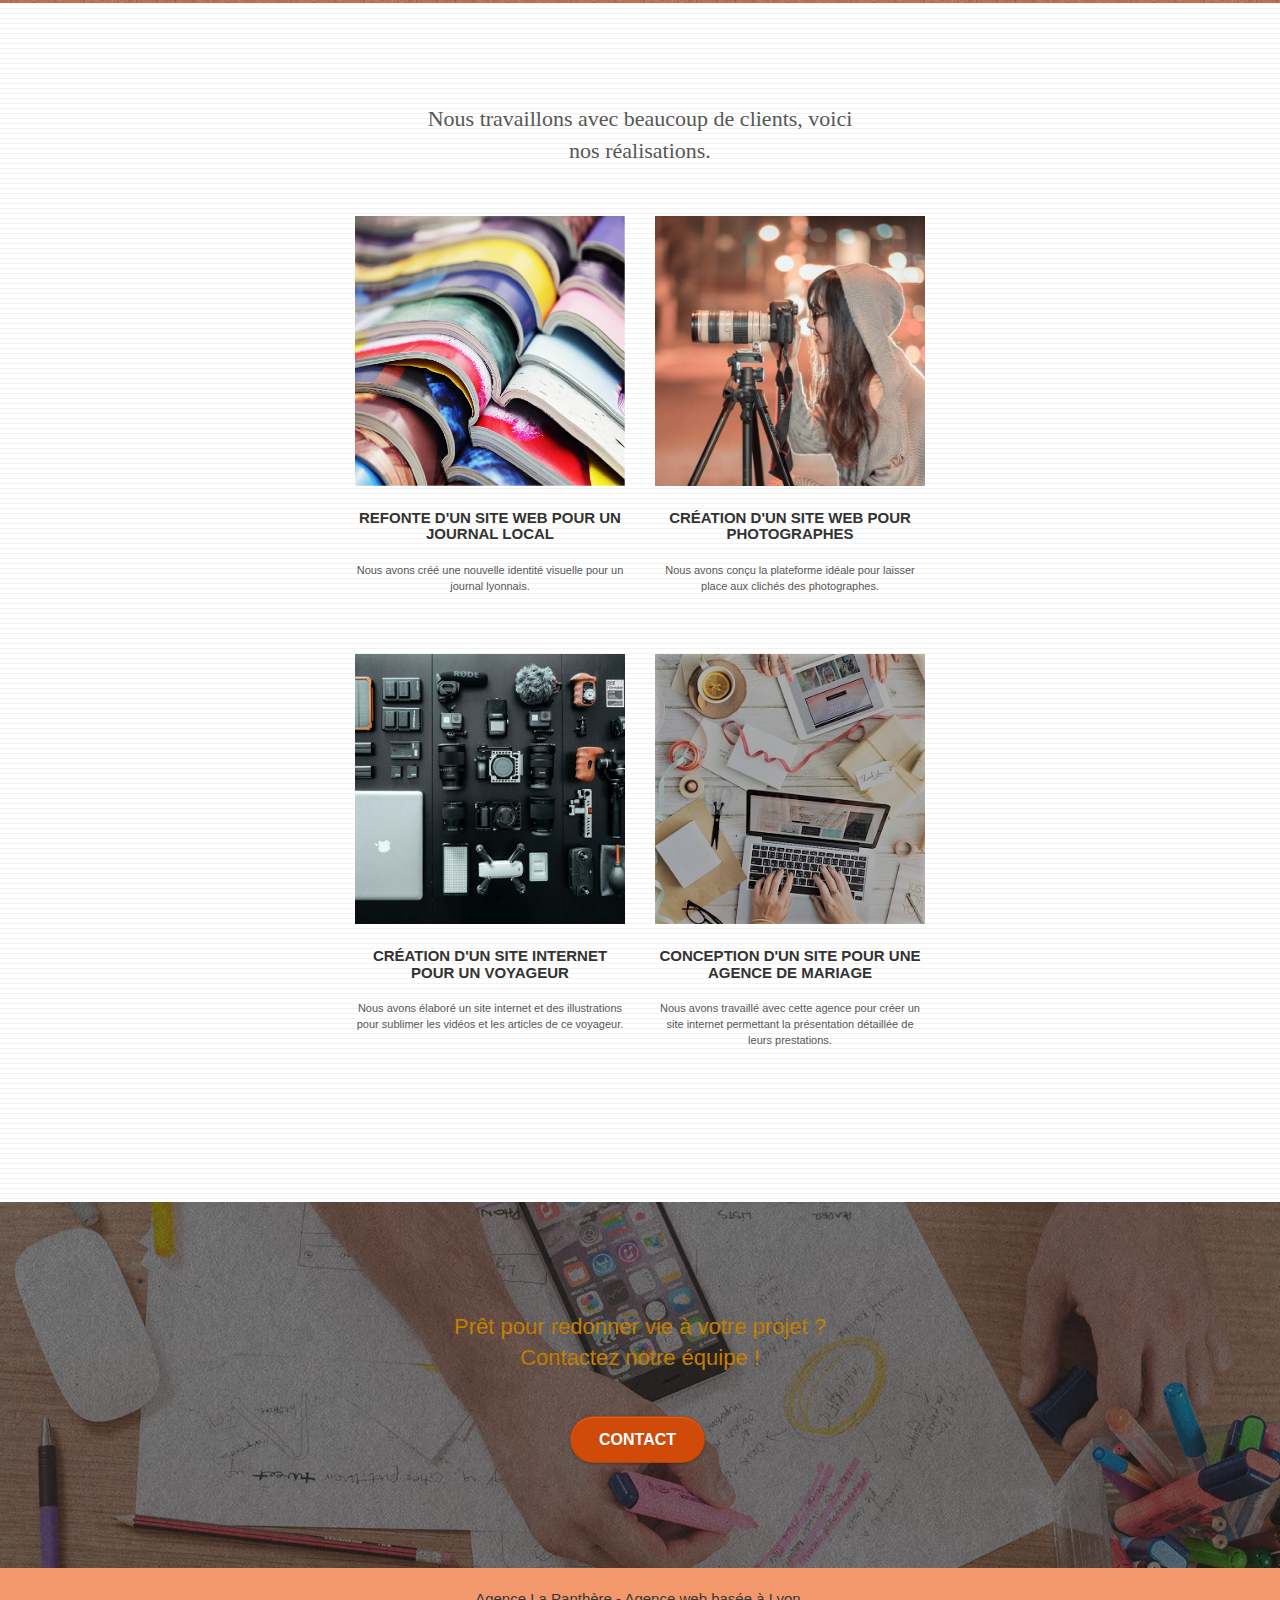
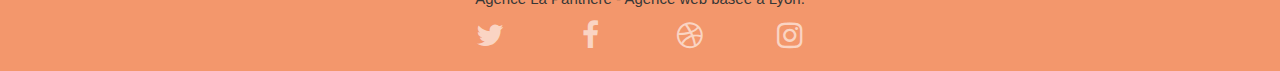
==== commit 8e2eb98f: "MAJ contact.html, index.html, style.css pour passer aux validateurs OK" ====
--- a/index.html
+++ b/index.html
@@ -97,7 +97,8 @@
 				<div class="text-center">
 					<!-- OPTIM_7 -->
 					<!-- <a href="page2.html" class="btn btn-lg btn-clean btn-rd cta-hero btn-atomic-tangerine" id="cta-hero">Contact</a> -->
-					<a href="contact.html" class="btn btn-lg btn-clean btn-rd cta-hero btn-atomic-tangerine" id="cta-hero">Contact</a>
+					<!-- OPTIM_22 Rendre le focus visible via "c_clavier" -->
+					<a href="contact.html" class="c_clavier btn btn-lg btn-clean btn-rd cta-hero btn-atomic-tangerine" id="cta-hero">Contact</a>
 				</div>
 			</div>
 		</div>
@@ -180,7 +181,7 @@
 					Nous souhaitons aider les entreprises de la région Lyonnaise à se développer et à connaître le succès. Nous travaillons pour aider les entreprises locales à attirer de nouveaux clients .<br>
 				</h2>
 				<p class="text-center white">
-					Nous aimons collaborer avec des entrepreneurs créatifs et des entreprises locale, qu’elles aient besoin de créer un site de A à Z ou de donner un coup de jeune à leur site. Que vous ayez besoin d’une identité visuelle complète ou d’une refonte de votre site, n’hésitez pas à nous contacter. Nous travaillerons ensemble pour créer des sites beau et bien structurés, qui seront facilement trouvable sur les moteurs de recherche. <br><br>
+					Nous aimons collaborer avec des entrepreneurs créatifs et des entreprises locales, qu’elles aient besoin de créer un site de A à Z ou de donner un coup de jeune à leur site. Que vous ayez besoin d’une identité visuelle complète ou d’une refonte de votre site, n’hésitez pas à nous contacter. Nous travaillerons ensemble pour créer des sites beau et bien structurés, qui seront facilement trouvable sur les moteurs de recherche. <br><br>
 					<!-- OPTIM_7 -->
 					<!-- <a class="ltc-white bold-link" href="page2.html">Contactez notre équipe</a><br> -->
 					<a class="ltc-white bold-link" href="contact.html">Contactez notre équipe</a><br>
@@ -279,7 +280,8 @@
 			<div class="col-sm-12 text-center">
 				<!-- OPTIM_7 -->
 				<!-- <a href="page2.html" class="btn btn-atomic-tangerine btn-clean btn-rd btn-lg cta-hero">Contact</a> -->
-				<a href="contact.html" class="btn btn-atomic-tangerine btn-clean btn-rd btn-lg cta-hero">Contact</a>
+				<!-- OPTIM_22 Rendre le focus visible via "c_clavier" -->
+				<a href="contact.html" class="c_clavier btn btn-atomic-tangerine btn-clean btn-rd btn-lg cta-hero">Contact</a>
 			</div>
 		</div>
 	</div>
--- a/style.css
+++ b/style.css
@@ -736,13 +736,21 @@
     margin-top: 24px;
 }
 
-/* OPTIM_21 */
+/* OPTIM_21 Augmenter le Contraste de couleurs 
+    & la taille de la Police (pour plus de lisibilité)
+*/
 .white {
     color: #FFFFFF!important;
 }
-.c_footer__p--couleur {
-    color: #373737!important;
-}
+.c_footer__p--couleur, address {
+    color: #373737!important; font-size:15px!important;
+}
+
+.c_police--taille {
+    font-size:15px!important;
+}
+
+
 /* OPTIM_21 fin */
 
 
@@ -1082,7 +1090,8 @@
 /* OPTIM_11 balises sémantiques : Pour la balise <address> "contact@agencelapanthere.com" : passage d'italic (par défaut) à normal */
  address a {
     font-style: normal; 
-    font-size: 0.9em;
+    font-size: 15px;/* 0.9em; */ 
+    color: #373737!important;
 }
 
 address {
@@ -1120,7 +1129,14 @@
 
 /* fin OPTIM_12 */
 
-/* OPTIM_22 Rendre le focus visible pour les liens <a> & les <button> (sous forme de tirets) */
-a:focus-visible, button:focus-visible {
-    outline: 4px dashed red;
-}+/* OPTIM_22 Rendre le focus visible pour les liens <a> (sous forme de tirets JAUNE) */
+a:focus-visible {
+    outline: 4px dashed yellow;
+}
+
+/* OPTIM_22 Rendre le focus visible pour les <button>, <input>, <textarea>, (sous forme d'un fond JAUNE) */
+/* "c_clavier" correspond aux Liens "contact" */
+  button:focus, input:focus-visible, textarea:focus-visible, .c_clavier:focus-visible {
+    background-color: yellow;
+}
+/* OPTIM_22 fin */ 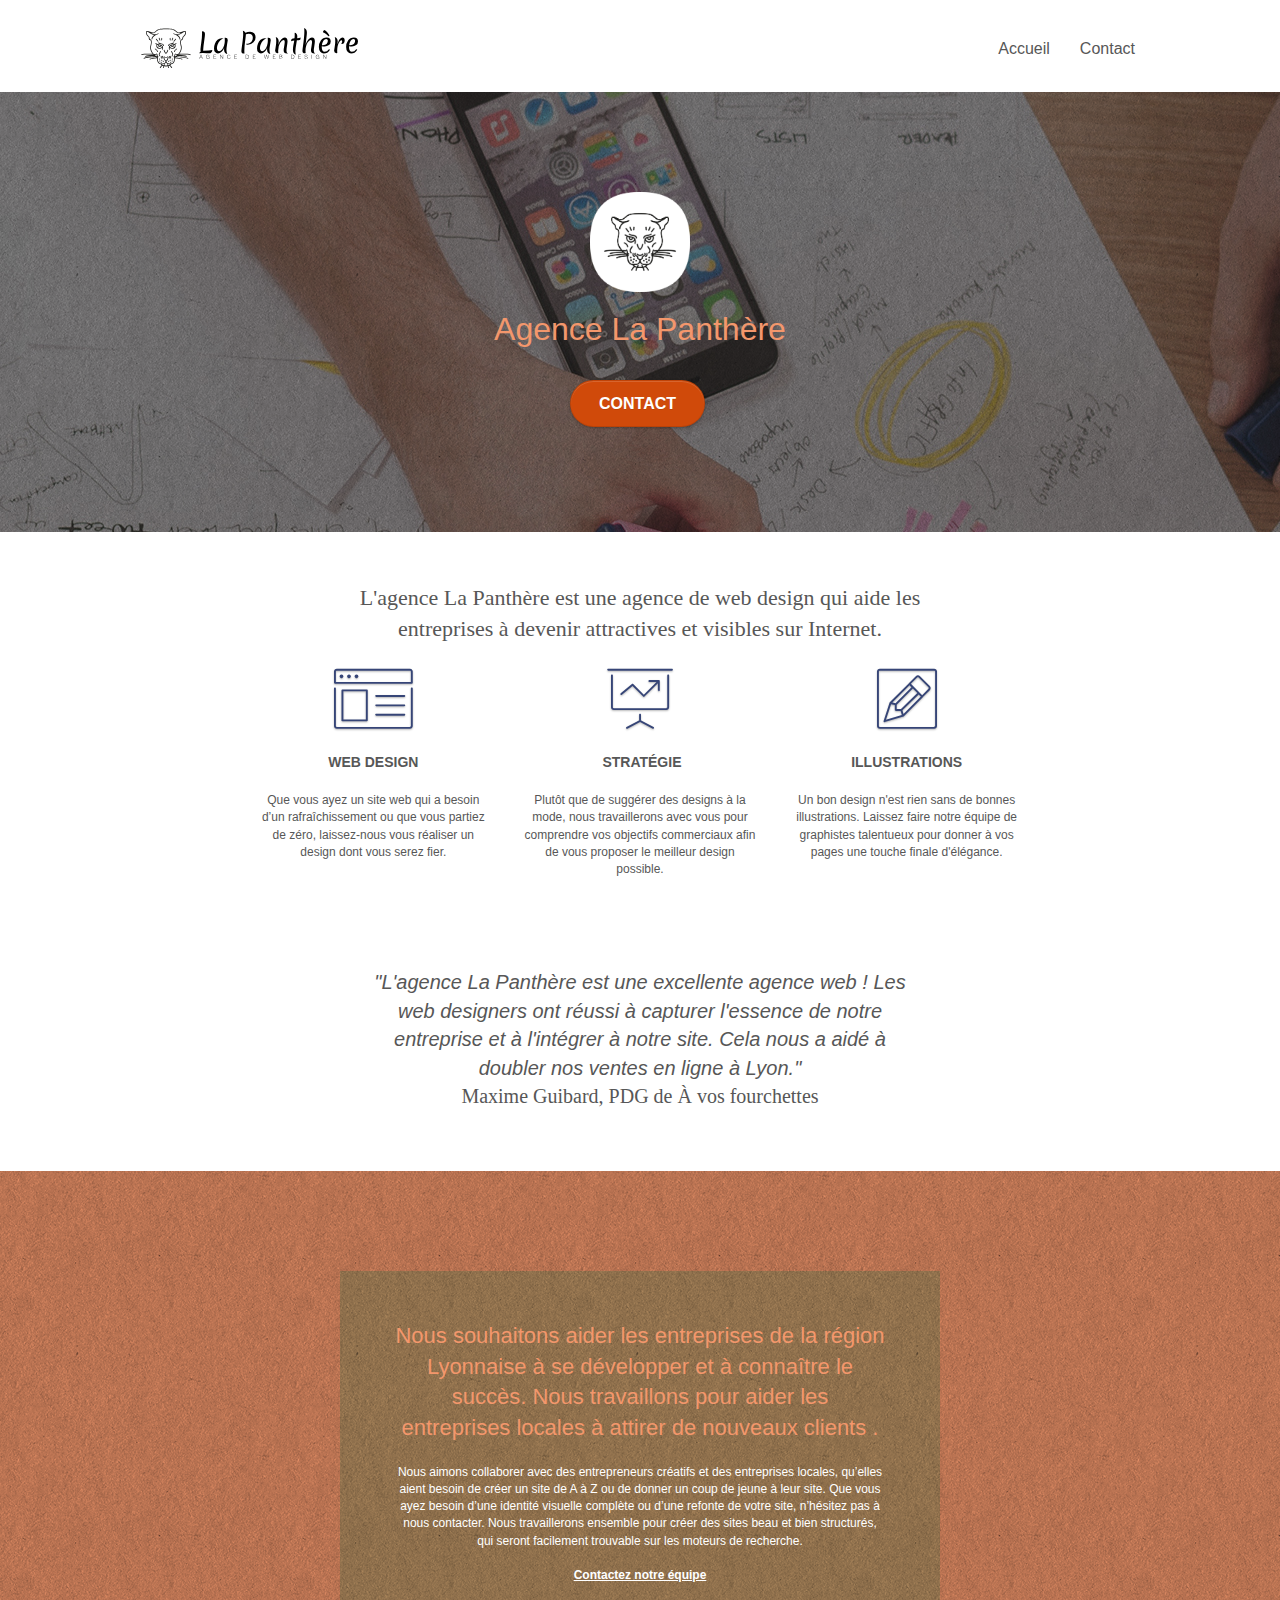
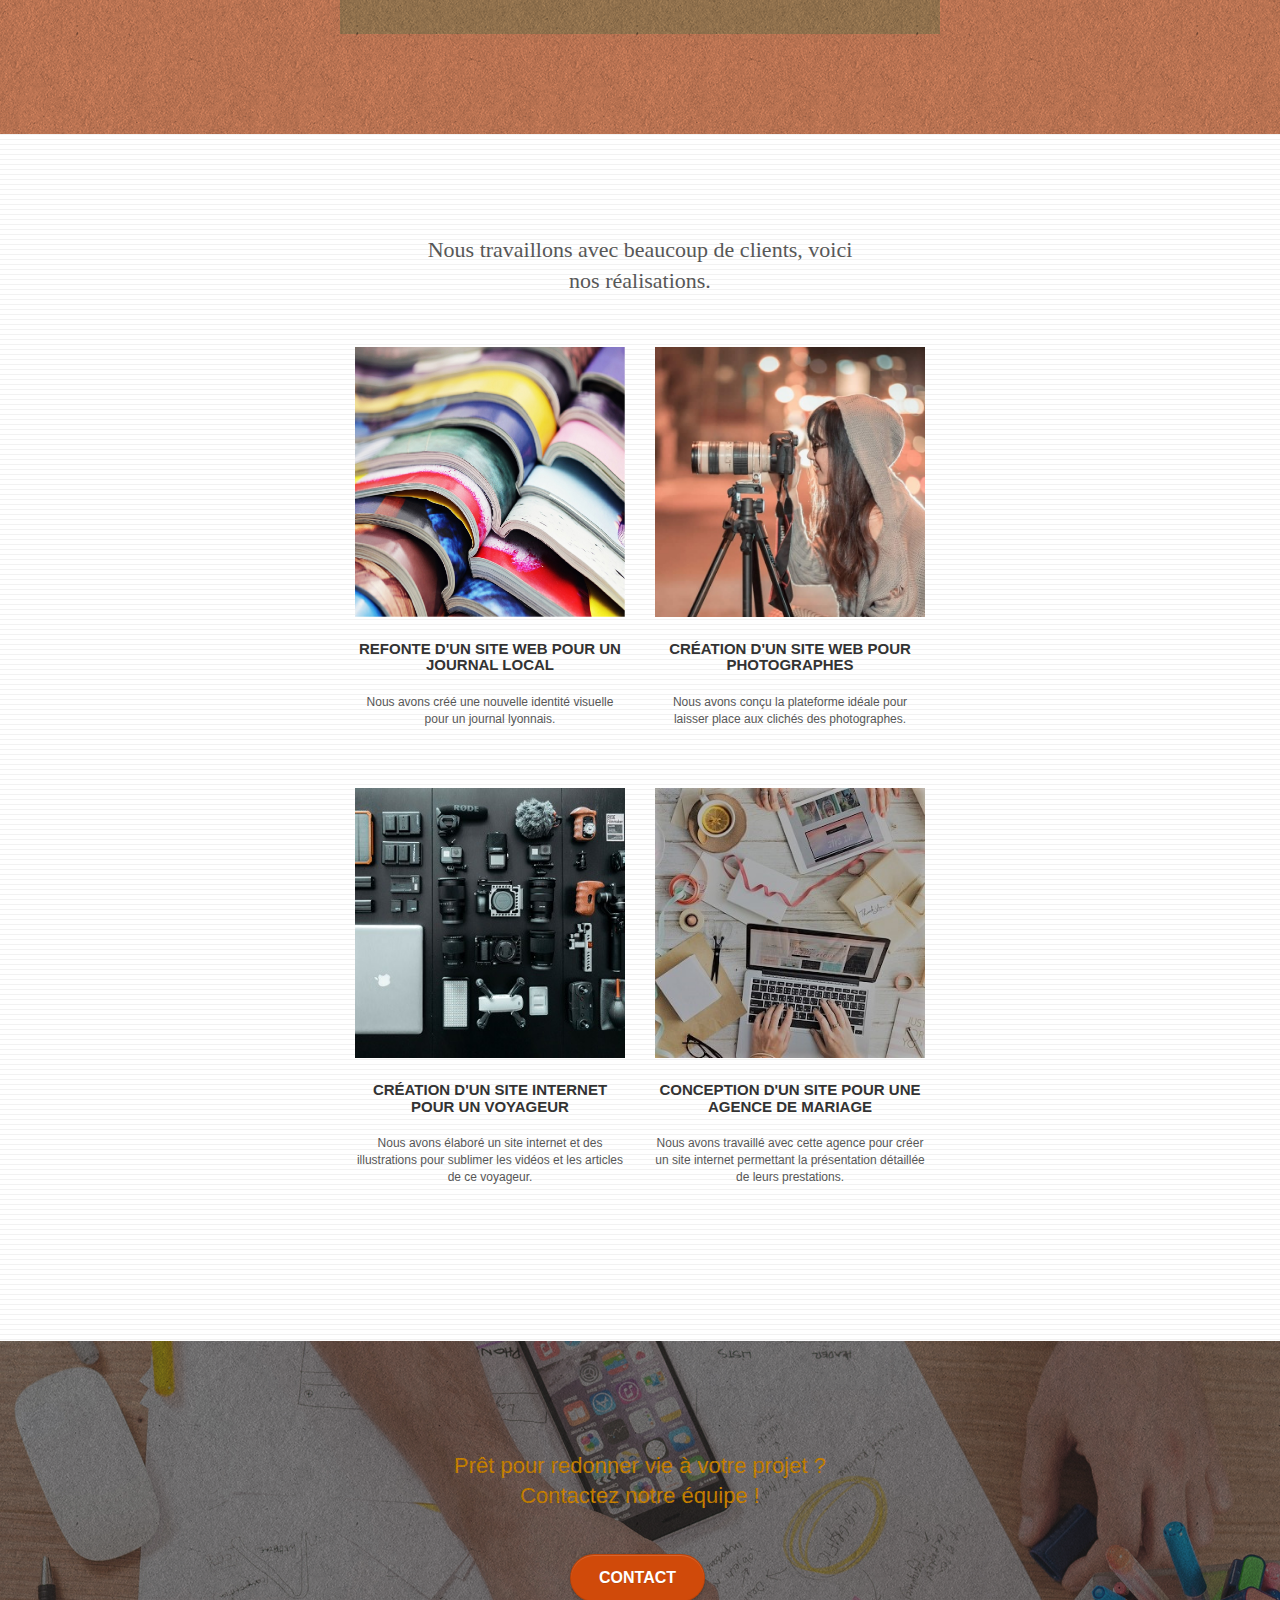
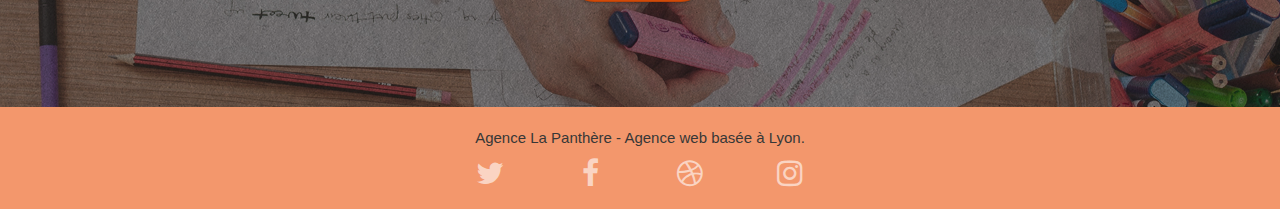
==== commit f739f806: "OPTIM_24" ====
--- a/index.html
+++ b/index.html
@@ -20,7 +20,7 @@
     
 	<!-- OPTIM_19 fichiers CSS minifiés -->
 	<link rel="stylesheet" type="text/css" href="./css/bootstrap.min.css">
-	<link rel="stylesheet" type="text/css" href="style.css">
+	<!-- <link rel="stylesheet" type="text/css" href="style.min.css"> --> <link rel="stylesheet" type="text/css" href="style.css">
 	<link rel="stylesheet" type="text/css" href="./css/font-awesome.min.css">
 	<link rel="stylesheet" type="text/css" href="./css/et-line.min.css">
 	
--- a/style.min.css
+++ b/style.min.css
@@ -0,0 +1 @@
+body{margin:0;padding:0;background:#FFF;overflow-x:hidden;-webkit-font-smoothing:antialiased;-moz-osx-font-smoothing:grayscale}a,button{transition:all .3s ease-in-out}a:hover{text-decoration:none;cursor:pointer}#page-loading-blocs-notifaction{position:fixed;top:0;bottom:0;width:100%;z-index:100000;background:#FFF url(img/pageload-spinner.gif) no-repeat center center}.bloc{width:100%;clear:both;background:50% 50% no-repeat;padding:0 50px;-webkit-background-size:cover;-moz-background-size:cover;-o-background-size:cover;background-size:cover;position:relative}.bloc .container{padding-left:0;padding-right:0}.bloc-lg{padding:100px 50px}.bloc-md{padding:50px}.bloc-sm{padding:20px 50px}.bg-center,.bg-l-edge,.bg-r-edge,.bg-t-edge,.bg-b-edge,.bg-tl-edge,.bg-bl-edge,.bg-tr-edge,.bg-br-edge,.bg-repeat{-webkit-background-size:auto!important;-moz-background-size:auto!important;-o-background-size:auto!important;background-size:auto!important}.bg-repeat{background:repeat}.bg-t-edge{background:top no-repeat}.bloc-bg-texture::before{content:"";background-size:2px 2px;position:absolute;top:0;bottom:0;left:0;right:0}.texture-paper::before{background:url(img/texture-paper.png);background-size:280px 280px}.b-parallax{background-attachment:fixed}.d-bloc{color:rgba(255,255,255,.7)}.d-bloc button:hover{color:rgba(255,255,255,.9)}.d-bloc .icon-round,.d-bloc .icon-square,.d-bloc .icon-rounded,.d-bloc .icon-semi-rounded-a,.d-bloc .icon-semi-rounded-b{border-color:rgba(255,255,255,.9)}.d-bloc .divider-h span{border-color:rgba(255,255,255,.2)}.d-bloc .a-btn,.d-bloc .navbar a,.d-bloc .navbar-brand,.d-bloc a .icon-sm,.d-bloc a .icon-md,.d-bloc a .icon-lg,.d-bloc a .icon-xl,.d-bloc h1 a,.d-bloc h2 a,.d-bloc h3 a,.d-bloc h4 a,.d-bloc h5 a,.d-bloc h6 a,.d-bloc p a{color:rgba(255,255,255,.6)}.d-bloc .a-btn:hover,.d-bloc .navbar a:hover,.d-bloc .navbar-brand:hover,.d-bloc a:hover .icon-sm,.d-bloc a:hover .icon-md,.d-bloc a:hover .icon-lg,.d-bloc a:hover .icon-xl,.d-bloc h1 a:hover,.d-bloc h2 a:hover,.d-bloc h3 a:hover,.d-bloc h4 a:hover,.d-bloc h5 a:hover,.d-bloc h6 a:hover,.d-bloc p a:hover{color:rgba(255,255,255,1)}.d-bloc .navbar-toggle .icon-bar{background:rgba(255,255,255,1)}.d-bloc .btn-wire,.d-bloc .btn-wire:hover{color:rgba(255,255,255,1);border-color:rgba(255,255,255,1)}.d-bloc .panel{color:rgba(0,0,0,.5)}.d-bloc .panel button:hover{color:rgba(0,0,0,.7)}.d-bloc .panel icon{border-color:rgba(0,0,0,.7)}.d-bloc .panel .divider-h span{border-color:rgba(0,0,0,.1)}.d-bloc .panel .a-btn{color:rgba(0,0,0,.6)}.d-bloc .panel .a-btn:hover{color:rgba(0,0,0,1)}.d-bloc .panel .btn-wire,.d-bloc .panel .btn-wire:hover{color:rgba(0,0,0,.7);border-color:rgba(0,0,0,.3)}.d-bloc .panel,.l-bloc{color:rgba(0,0,0,.5)}.d-bloc .panel button:hover,.l-bloc button:hover{color:rgba(0,0,0,.7)}.l-bloc .icon-round,.l-bloc .icon-square,.l-bloc .icon-rounded,.l-bloc .icon-semi-rounded-a,.l-bloc .icon-semi-rounded-b{border-color:rgba(0,0,0,.7)}.d-bloc .panel .divider-h span,.l-bloc .divider-h span{border-color:rgba(0,0,0,.1)}.d-bloc .panel .a-btn,.l-bloc .a-btn,.l-bloc .navbar a,.l-bloc .navbar-brand,.l-bloc a .icon-sm,.l-bloc a .icon-md,.l-bloc a .icon-lg,.l-bloc a .icon-xl,.l-bloc h1 a,.l-bloc h2 a,.l-bloc h3 a,.l-bloc h4 a,.l-bloc h5 a,.l-bloc h6 a,.l-bloc p a{color:rgba(0,0,0,.6)}.d-bloc .panel .a-btn:hover,.l-bloc .a-btn:hover,.l-bloc .navbar a:hover,.l-bloc .navbar-brand:hover,.l-bloc a:hover .icon-sm,.l-bloc a:hover .icon-md,.l-bloc a:hover .icon-lg,.l-bloc a:hover .icon-xl,.l-bloc h1 a:hover,.l-bloc h2 a:hover,.l-bloc h3 a:hover,.l-bloc h4 a:hover,.l-bloc h5 a:hover,.l-bloc h6 a:hover,.l-bloc p a:hover{color:rgba(0,0,0,1)}.l-bloc .navbar-toggle .icon-bar{color:rgba(0,0,0,.6)}.d-bloc .panel .btn-wire,.d-bloc .panel .btn-wire:hover,.l-bloc .btn-wire,.l-bloc .btn-wire:hover{color:rgba(0,0,0,.7);border-color:rgba(0,0,0,.3)}.voffset{margin-top:30px}.voffset-lg{margin-top:80px}.row-no-gutters{margin-right:0;margin-left:0}.row.row-no-gutters>[class^="col-"],.row.row-no-gutters>[class*=" col-"]{padding-right:0;padding-left:0}#bloc-1-hero h1{font-size:32px}.navbar{margin-bottom:0;z-index:1}.navbar-brand{height:auto;padding:3px 15px;font-size:25px;font-weight:400;font-weight:600;line-height:44px}.navbar-brand img{max-height:200px;margin:0 5px 0 0;display:inline}.navbar-brand img[src$=svg]{min-width:100px}.nav-center .navbar-brand img{margin:0}.navbar .nav{padding-top:2px;margin-right:-16px;float:right;z-index:1}.nav>li{float:left;margin-top:4px;font-size:16px}.navbar-nav .open .dropdown-menu>li>a{text-align:inherit}.nav>li a:hover,.nav>li a:focus{background:transparent}.navbar-toggle{margin:10px 10px 0 0;border:0}.navbar-toggle:hover{background:transparent!important}.navbar-toggle .icon-bar{background-color:rgba(0,0,0,.5);width:26px}.nav-invert .navbar .nav{float:left}.nav-invert .navbar-header,.nav-invert .navbar-brand{float:right;position:relative;z-index:2}@media (min-width:768px){.site-navigation{position:absolute;top:50%;right:20px;transform:translate(0,-50%);-webkit-transform:translateY(-50%)}.nav>li .dropdown-menu a,.nav>li .dropdown-menu a:hover{color:#484848}.nav-invert .site-navigation{left:0;right:0}.nav-center{text-align:center}.nav-center .navbar-header{width:100%}.nav-center .navbar-header,.nav-center .navbar-brand,.nav-center .nav>li{float:none;display:inline-block}.nav-center .site-navigation{position:relative;width:100%;right:0;margin-right:0;margin-top:20px}.nav-center.mini-nav .navbar-toggle{float:none;margin:10px auto 0}}.nav>li>.dropdown a{background:none!important;display:block;padding:14px 15px}nav .caret{margin:0 5px}.dropdown-menu .dropdown-menu{top:-8px;left:100%}.dropdown-menu .dropmenu-flow-right{top:100%;left:0;margin-left:-1px;border-top-left-radius:0;border-top-right-radius:0}.dropdown-menu .dropdown span{border:4px solid #000;border-top-color:transparent;border-right-color:transparent;border-bottom-color:transparent;margin:6px -5px 0 0!important;float:right}.mg-md{margin-top:10px;margin-bottom:20px}.mg-lg{margin-top:10px;margin-bottom:40px}.btn{margin:0 5px 5px 0}.btn.pull-right{margin:0 0 5px 5px}.btn-d,.btn-d:hover,.btn-d:focus{color:#FFF;background:rgba(0,0,0,.3)}.btn-rd{border-radius:40px}.btn-clean{border:1px solid rgba(0,0,0,.08);border-bottom-color:rgba(0,0,0,.1);text-shadow:0 1px 0 rgba(0,0,1,.1);box-shadow:0 1px 3px rgba(0,0,1,.25),inset 0 1px 0 0 rgba(255,255,255,.15)}.icon-md{font-size:30px!important}.icon-lg{font-size:60px!important}.sm-shadow{text-shadow:0 1px 2px rgba(0,0,0,.3)}.panel-sq,.panel-sq .panel-heading,.panel-sq .panel-footer{border-radius:0}.panel-rd{border-radius:30px}.panel-rd .panel-heading{border-radius:29px 29px 0 0}.panel-rd .panel-footer{border-radius:0 0 29px 29px}.form-control{border-color:rgba(0,0,0,.1);box-shadow:none}.scrollToTop{width:40px;height:40px;position:fixed;bottom:20px;right:20px;opacity:0;z-index:500;transition:all .3s ease-in-out}.scrollToTop span{margin-top:6px}.showScrollTop{font-size:14px;opacity:1}a[data-lightbox]{position:relative;display:block;text-align:center}a[data-lightbox]:hover::before{content:"+";font-family:"HelveticaNeue-Light","Helvetica Neue Light","Helvetica Neue",Helvetica,Arial;font-size:32px;width:50px;height:50px;margin-left:-25px;border-radius:50%;background:rgba(0,0,0,.6);color:#FFF;font-weight:100;z-index:1;position:absolute;top:50%;transform:translateY(-50%);-webkit-transform:translateY(-50%)}a[data-lightbox]:hover img{opacity:.6;-webkit-animation-fill-mode:none;animation-fill-mode:none}#lightbox-modal{display:flex;align-items:center}#lightbox-modal .modal-dialog{width:90%;max-width:900px;margin:0 auto 0}#lightbox-modal .modal-dialog img{max-height:90vh;margin:0 auto}.lightbox-caption{padding:20px;color:#FFF;background:rgba(0,0,0,.5);position:absolute;left:15px;right:15px;bottom:5px}.close-lightbox{color:#FFF;font-size:30px;position:absolute;top:20px;right:20px;z-index:20;background:rgba(0,0,0,.5);border:none;line-height:30px;padding:0 9px 5px;opacity:.3}.close-lightbox:hover,.next-lightbox:hover,.prev-lightbox:hover{opacity:1;color:#FFF}.next-lightbox,.prev-lightbox{font-size:20px;color:rgba(255,255,255,.9);background:rgba(0,0,0,.5);transition:all .2s ease-in-out;position:absolute;top:45%;z-index:1;opacity:.4}.next-lightbox{padding:6px 8px 1px 13px;right:25px}.prev-lightbox{padding:6px 13px 1px 10px;left:25px}.snapshot-lb .modal-body{padding-bottom:45px}.snapshot-lb .lightbox-caption{padding:0;color:rgba(0,0,0,.5);background:none}h1,h2,h3,h4,h5,h6,p,label,.btn,a{font-family:"helvetica";font-weight:400;color:#575757!important}.container{max-width:1000px}.hero-bloc-text{font-size:38px}.hero-bloc-text-sub{font-size:36px}.statement-bloc-text{line-height:26px;font-style:italic;font-size:20px;text-align:center;font-weight:lighter;max-width:520px;margin:auto auto auto auto}p{font-size:11px}.tight-width-whitespace{max-width:600px;margin:auto auto auto auto}.h1{font-size:20px;font-family:"Open Sans"}.cta-hero{margin-top:22px;color:#FFFFFF!important;text-transform:uppercase;padding:12px 28px 12px 28px;font-size:16px;font-weight:700}.social{max-width:400px;margin:auto auto auto auto}h2{font-size:22px;line-height:1.4em}h3{font-size:15px;text-transform:uppercase;font-weight:700;color:#333333!important}.med-width-whitespace{max-width:800px;margin:auto auto auto auto;box-shadow:0 0 0 #000}h1{color:#333333!important}h4{color:#333333!important}.icons{margin-bottom:14px;margin-top:24px}.white{color:#FFFFFF!important}.c_footer__p--couleur,address{color:#373737!important;font-size:15px!important}.c_police--taille{font-size:15px!important}.portfolio-thumb{margin-bottom:24px}.portfolio-row{margin-bottom:44px;margin-top:50px}.avatar{box-shadow:0 4px 9px rgba(0,0,0,.3)}.black-background{background-color:rgba(165,147,99,.7);padding:40px 40px 40px 40px}.bold-link{font-weight:900;text-decoration:underline!important}.bgc-white{background-color:#FFF}.bgc-dark-slate-blue{background-color:#364577}.bgc-atomic-tangerine{background-color:#F3976C}.tc-white-contact{color:#1E1E1E!important}.tc-white{color:#F3976C!important}.tc-white-accessibilite{color:orange!important}.btn-atomic-tangerine{background:#D04A0A;color:#FFFFFF!important}.btn-atomic-tangerine:hover{background:#c27956!important;color:#FFFFFF!important}.ltc-white{color:#FFFFFF!important}.ltc-white:hover{color:#cccccc!important}.ltc-atomic-tangerine{color:#F3976C!important}.ltc-atomic-tangerine:hover{color:#c27956!important}.icon-dark-slate-blue{color:#364577!important;border-color:#364577!important}.bg-dots-bg{background-image:url(img/dots-bg.png)}.bg-lines-h2-bg{background-image:url(img/lines-h2-bg.png)}.bg-banniere{background-image:url(img/agence-la-panthere.jpg)}.bg-presentation{background-image:url(img/image-de-presentation.jpg)}@media (max-width:1024px){.bloc{padding-left:20px;padding-right:20px}.bloc.full-width-bloc,.bloc-tile-2.full-width-bloc .container,.bloc-tile-3.full-width-bloc .container,.bloc-tile-4.full-width-bloc .container{padding-left:0;padding-right:0}}@media (max-width:992px) and (min-width:768px){.navbar .nav{max-width:80%}.nav-center.navbar .nav{max-width:100%}}@media only screen and (min-width:768px) and (max-width:1024px) and (orientation:landscape){.b-parallax{background-attachment:scroll}}@media only screen and (min-width:1024px) and (max-width:1366px) and (-webkit-min-device-pixel-ratio:1.5){.b-parallax{background-attachment:scroll}}@media (max-width:991px){.container{width:100%}.b-parallax{background-attachment:scroll}.page-container,#hero-bloc{overflow-x:hidden;position:relative}.bloc-group,.bloc-group .bloc{display:block;width:100%}.bloc-fill-screen .fill-bloc-top-edge,.bloc-fill-screen .fill-bloc-bottom-edge{padding:0 20px}}@media (max-width:767px){.page-container{overflow-x:hidden;position:relative}h1,h2,h3,h4,h5,h6,p,#disqus_thread{padding-left:10px!important;padding-right:10px!important}.b-parallax{background-attachment:scroll}.navbar .nav{padding-top:0;border-top:1px solid rgba(0,0,0,.2);float:none!important}.navbar.row{margin-left:0;margin-right:0}.site-navigation{position:inherit;transform:none;-webkit-transform:none;-ms-transform:none}.nav>li{margin-top:0;border-bottom:1px solid rgba(0,0,0,.1);background:rgba(0,0,0,.05);text-align:left;padding-left:15px;width:100%}.nav>li:hover{background:rgba(0,0,0,.08)}.dropdown .dropdown a .caret{float:none;margin:5px 0 0 10px!important;border:4px solid #000;border-bottom-color:transparent;border-right-color:transparent;border-left-color:transparent}#hero-bloc .navbar .nav{background:rgba(0,0,0,.8)}#hero-bloc .navbar .nav a{color:rgba(255,255,255,.6)}.hero{padding:50px 0}.hero-nav{left:-1px;right:-1px}.navbar-collapse{padding:0;overflow-x:hidden;-webkit-box-shadow:none;box-shadow:none}.navbar-brand img{max-height:40px;width:auto}.nav-invert .navbar-header{float:none;width:100%}.nav-invert .navbar-toggle{float:left;margin-left:10px}.bloc{padding-left:0;padding-right:0}.bloc-xxl,.bloc-xl,.bloc-lg{padding:40px 0}.bloc-sm,.bloc-md{padding-left:0;padding-right:0}.bloc-tile-2 .container,.bloc-tile-3 .container,.bloc-tile-4 .container,.bloc-fill-screen .fill-bloc-top-edge,.bloc-fill-screen .fill-bloc-bottom-edge{padding-left:0;padding-right:0}.a-block{padding:0 10px}.btn-dwn{display:none}.voffset{margin-top:5px}.voffset-md{margin-top:20px}.voffset-lg{margin-top:30px}form{padding:5px}.close-lightbox{display:inline-block}.blocsapp-device-iphone5{background-size:216px 425px;padding-top:60px;width:216px;height:425px}.blocsapp-device-iphone5 img{width:180px;height:320px}}@media (max-width:400px){.bloc{padding-left:0;padding-right:0}}@media (max-width:767px){.bloc-mob-center-text{text-align:center}}.c_activites{font-size:1em;text-transform:uppercase;font-weight:900}address a{font-style:normal;font-size:15px;color:#373737!important}address{font-style:normal}.c_titre-texte{width:60%;margin:auto;font-size:22px;font-family:Georgia,serif}.c_citation-texte{font-size:20px;width:85%;margin:auto;font-style:italic}.c_pdg-texte{font-size:20px;font-family:Georgia,serif}.c_titre-texte-bas{width:45%;margin:auto;font-size:22px;font-family:Georgia,serif}a:focus-visible{outline:4px dashed yellow}button:focus,input:focus-visible,textarea:focus-visible,.c_clavier:focus-visible{background-color:yellow}--- a/style.css
+++ b/style.css
@@ -678,7 +678,8 @@
 }
 
 p {
-    font-size: 11px;
+    /* OPTIM_24 */
+    font-size: 12px; /* 11px; */
 }
 
 .tight-width-whitespace {
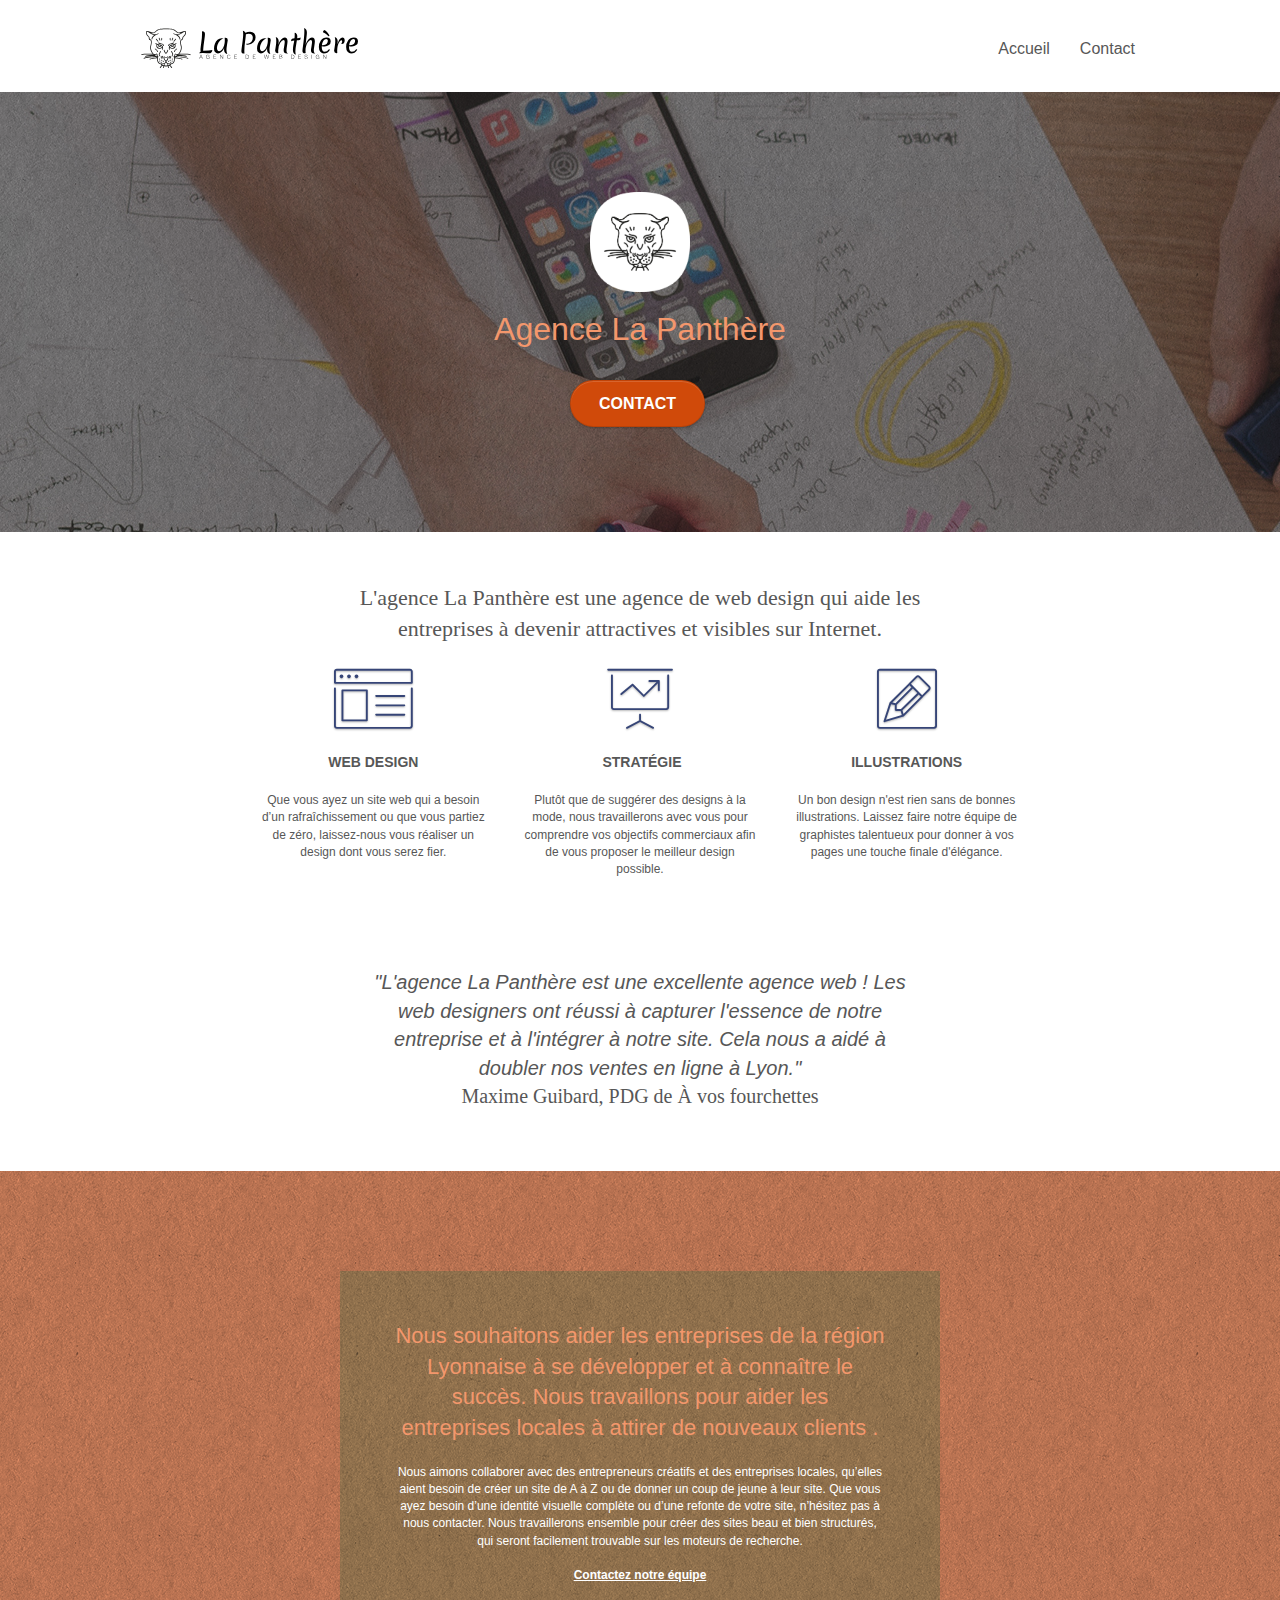
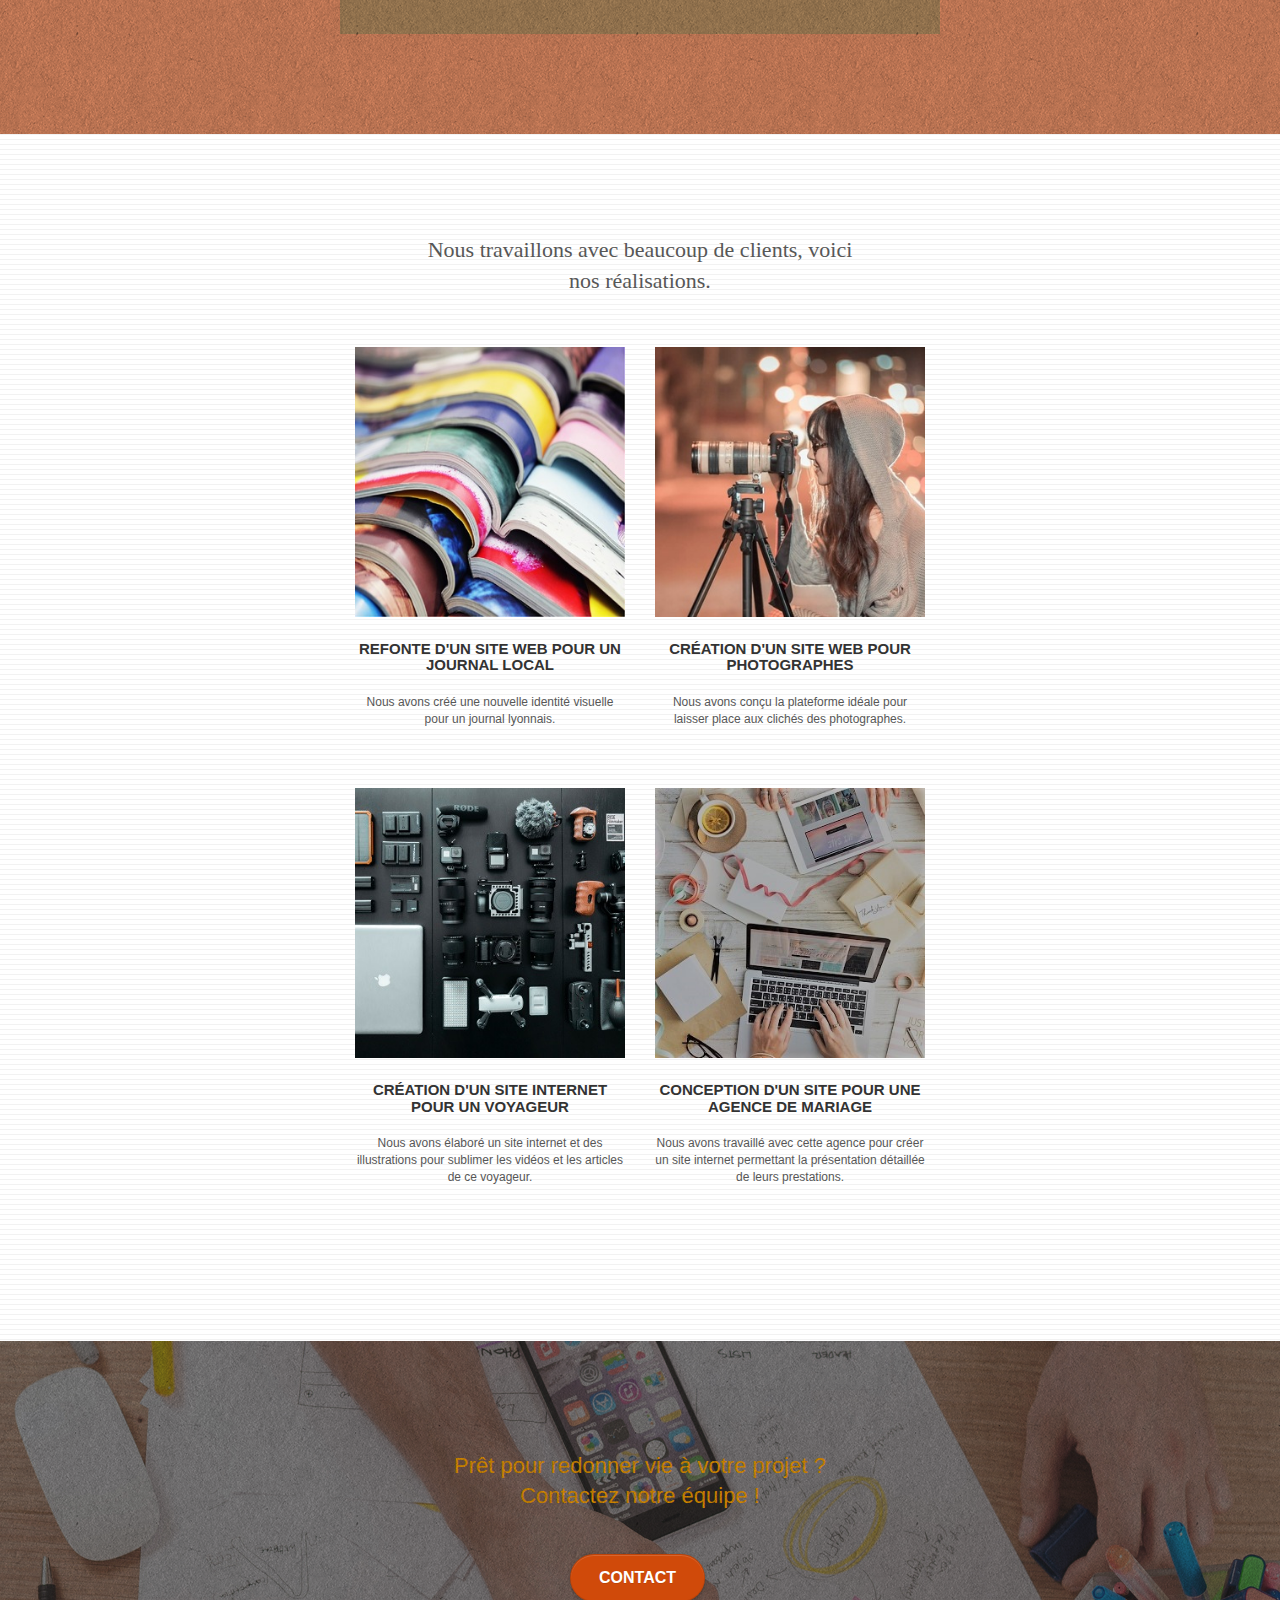
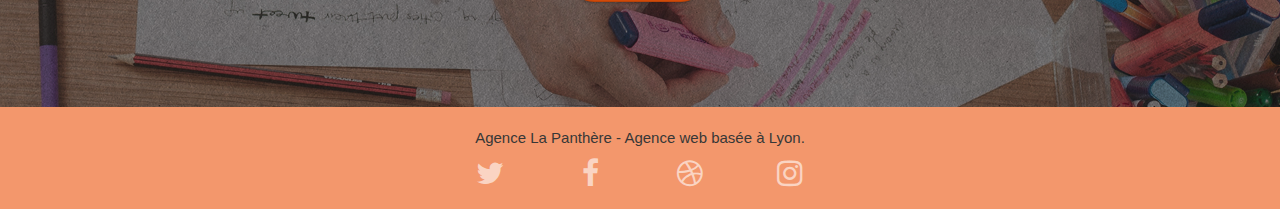
==== commit 30db3133: "OPTIM_24 ajout explicite de height & width pour les 4 photos clients" ====
--- a/index.html
+++ b/index.html
@@ -208,8 +208,9 @@
 		<div class="row tight-width-whitespace portfolio-row">
 			<div class="col-sm-6">
 				<!-- OPTIM_23 Pour chaque fichier image non décorative, donner un nom explicite -->
-				<a href="#" data-lightbox="img/refonte-site-web-pour-journal.jpg" data-gallery-id="gallery-1" data-caption="Refonte d'un site web pour un journal local" data-frame="snapshot-lb"><img src="img/refonte-site-web-pour-journal.jpg" 
-					alt="Photo de catalogues ouverts et empilés les uns sur les autres" class="img-responsive portfolio-thumb"></a>
+				<a href="#" data-lightbox="img/refonte-site-web-pour-journal.jpg" data-gallery-id="gallery-1" data-caption="Refonte d'un site web pour un journal local" data-frame="snapshot-lb">
+					<img src="img/refonte-site-web-pour-journal.jpg" 
+					alt="Photo de catalogues ouverts et empilés les uns sur les autres" class="img-responsive portfolio-thumb" width="320" height="320" ></a> <!-- OPTIM_24 ajout de width & height -->
 					<!-- OPTIM_14 ALT -->
 				<h3 class="mg-md text-center">
 					Refonte d'un site web pour un journal local
@@ -221,7 +222,7 @@
 			<div class="col-sm-6">
 				<!-- OPTIM_23 Pour chaque fichier image non décorative, donner un nom explicite -->
 				<a href="#" data-lightbox="img/creation-site-web-pour-photographe.jpg" data-gallery-id="gallery-1" data-caption="Création d'un site web pour photographes" data-frame="snapshot-lb"><img src="img/creation-site-web-pour-photographe.jpg" class="img-responsive portfolio-thumb" 
-					alt="Photo d'une femme souriante prenant une photo via un appareil sur trépied"></a>
+					alt="Photo d'une femme souriante prenant une photo via un appareil sur trépied" width="320" height="320" ></a>  <!-- OPTIM_24 ajout de width & height -->
 				<!-- OPTIM_14 ALT -->
 				<h3 class="mg-md text-center">
 					Création d'un site web pour photographes
@@ -236,8 +237,9 @@
 				<!-- convertir BMP en JPG -->
 				<!-- <a href="#" data-lightbox="img/3.bmp" data-gallery-id="gallery-1" data-caption="Création d'un site internet pour un voyageur" data-frame="snapshot-lb"><img src="img/3.bmp" class="img-responsive portfolio-thumb" alt="paris web design logo agence web meilleure agence, Création d'un site web pour voyageur"/></a> -->
 				<!-- OPTIM_23 Pour chaque fichier image non décorative, donner un nom explicite -->
-				<a href="#" data-lightbox="img/creation-site-web-pour-voyageur.jpg" data-gallery-id="gallery-1" data-caption="Création d'un site internet pour un voyageur" data-frame="snapshot-lb"><img src="img/creation-site-web-pour-voyageur.jpg" class="img-responsive portfolio-thumb" 
-					alt="Photo montrant divers appareils electroniques, dont un ordinateur, un appareil photo et une caméra"></a>
+				<a href="#" data-lightbox="img/creation-site-web-pour-voyageur.jpg" data-gallery-id="gallery-1" data-caption="Création d'un site internet pour un voyageur" data-frame="snapshot-lb">
+					<img src="img/creation-site-web-pour-voyageur.jpg" class="img-responsive portfolio-thumb" 
+					alt="Photo montrant divers appareils electroniques, dont un ordinateur, un appareil photo et une caméra" width="320" height="320"></a> <!-- OPTIM_24 ajout de width & height -->
 					<!-- OPTIM_14 ALT -->
 				<!-- fin convertir BMP en JPG -->
 				<h3 class="mg-md text-center">
@@ -252,7 +254,7 @@
 				<!-- <a href="#" data-lightbox="img/4.bmp" data-gallery-id="gallery-1" data-caption="Conception d'un site pour une agence de mariage" data-frame="snapshot-lb"><img src="img/4.bmp" class="img-responsive portfolio-thumb" alt="paris web design logo agence web meilleure agence, Création d'un site web pour agence de mariage" /></a> -->
 				<!-- OPTIM_23 Pour chaque fichier image non décorative, donner un nom explicite -->
 				<a href="#" data-lightbox="img/creation-site-web-pour-agence-mariage.jpg" data-gallery-id="gallery-1" data-caption="Conception d'un site pour une agence de mariage" data-frame="snapshot-lb"><img src="img/creation-site-web-pour-agence-mariage.jpg" class="img-responsive portfolio-thumb" 
-					alt="Photo d'un bureau sur lequel deux salariés travaillent, l'un sur PC, l'autre sur tablette"></a>
+					alt="Photo d'un bureau sur lequel deux salariés travaillent, l'un sur PC, l'autre sur tablette"  width="320" height="320"></a> <!-- OPTIM_24 ajout de width & height -->
 					<!-- OPTIM_14 ALT -->
 				<!-- fin convertir BMP en JPG -->
 				<h3 class="mg-md text-center">
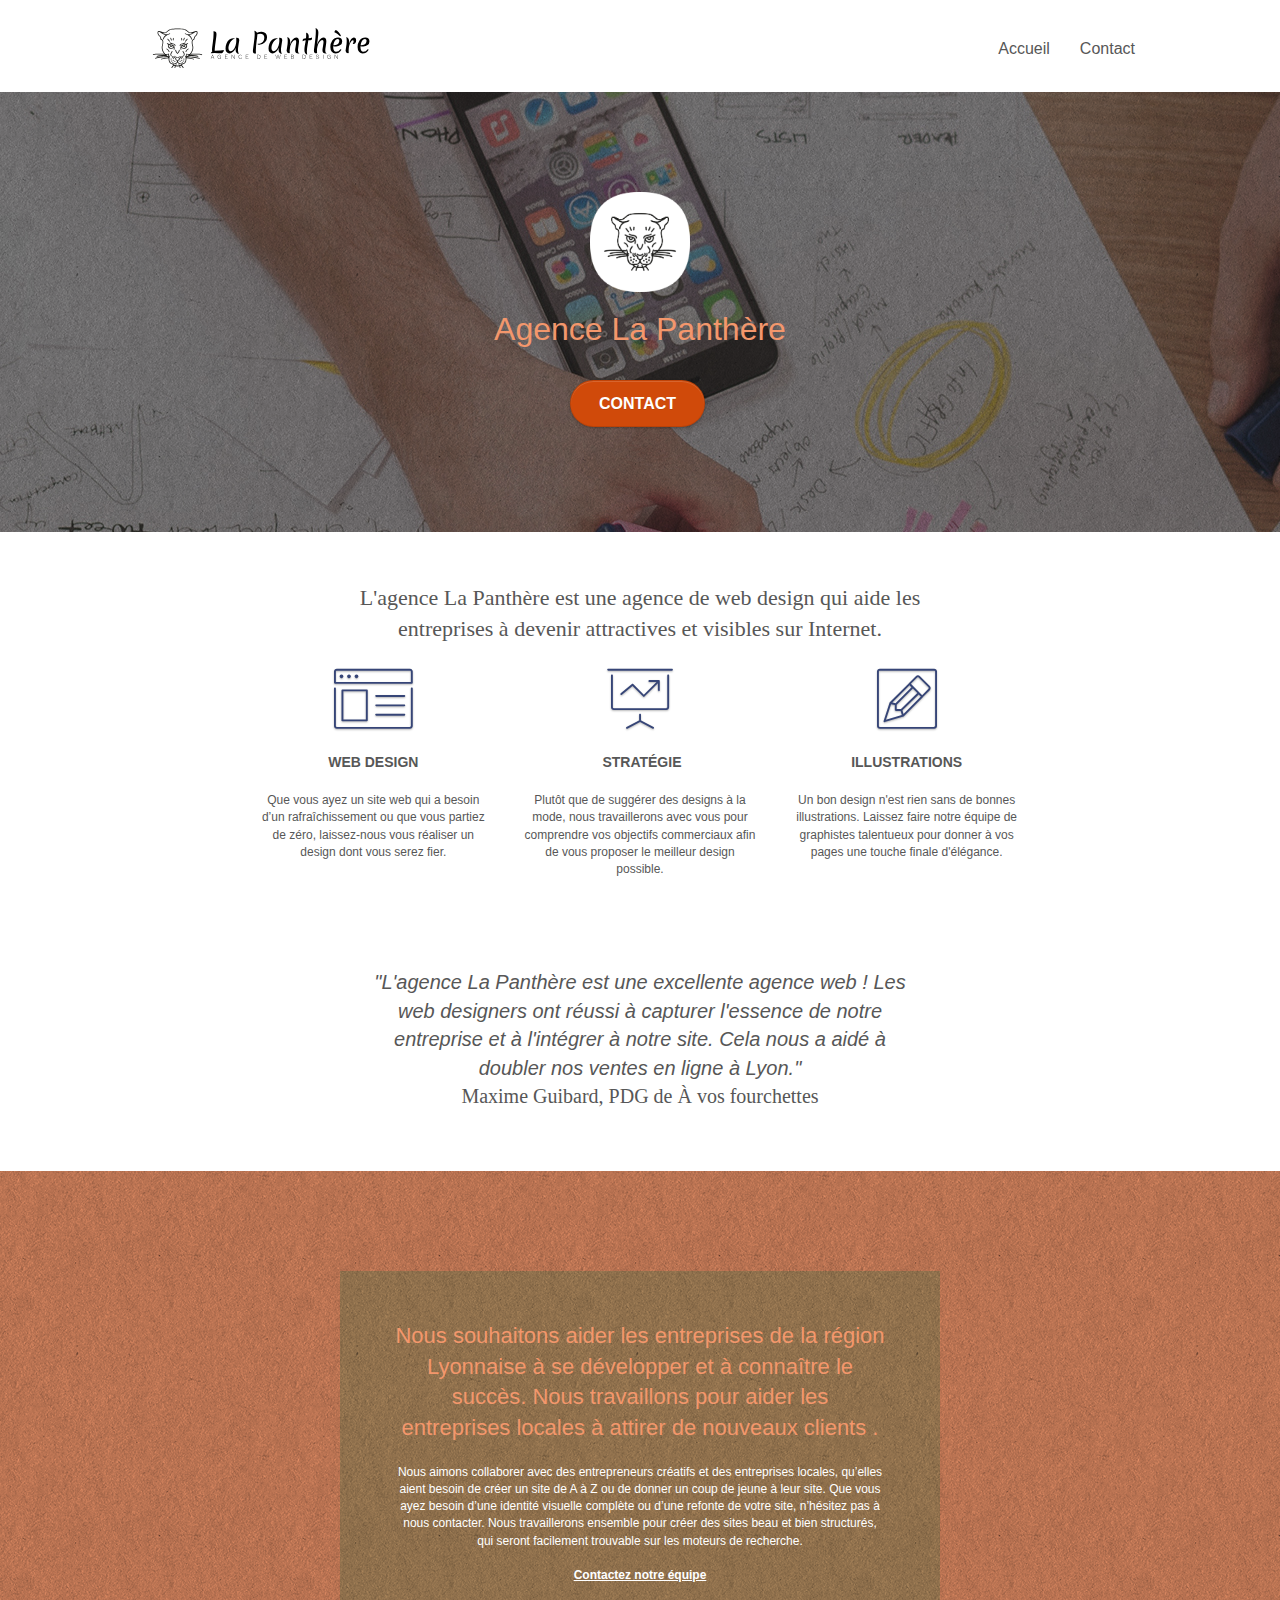
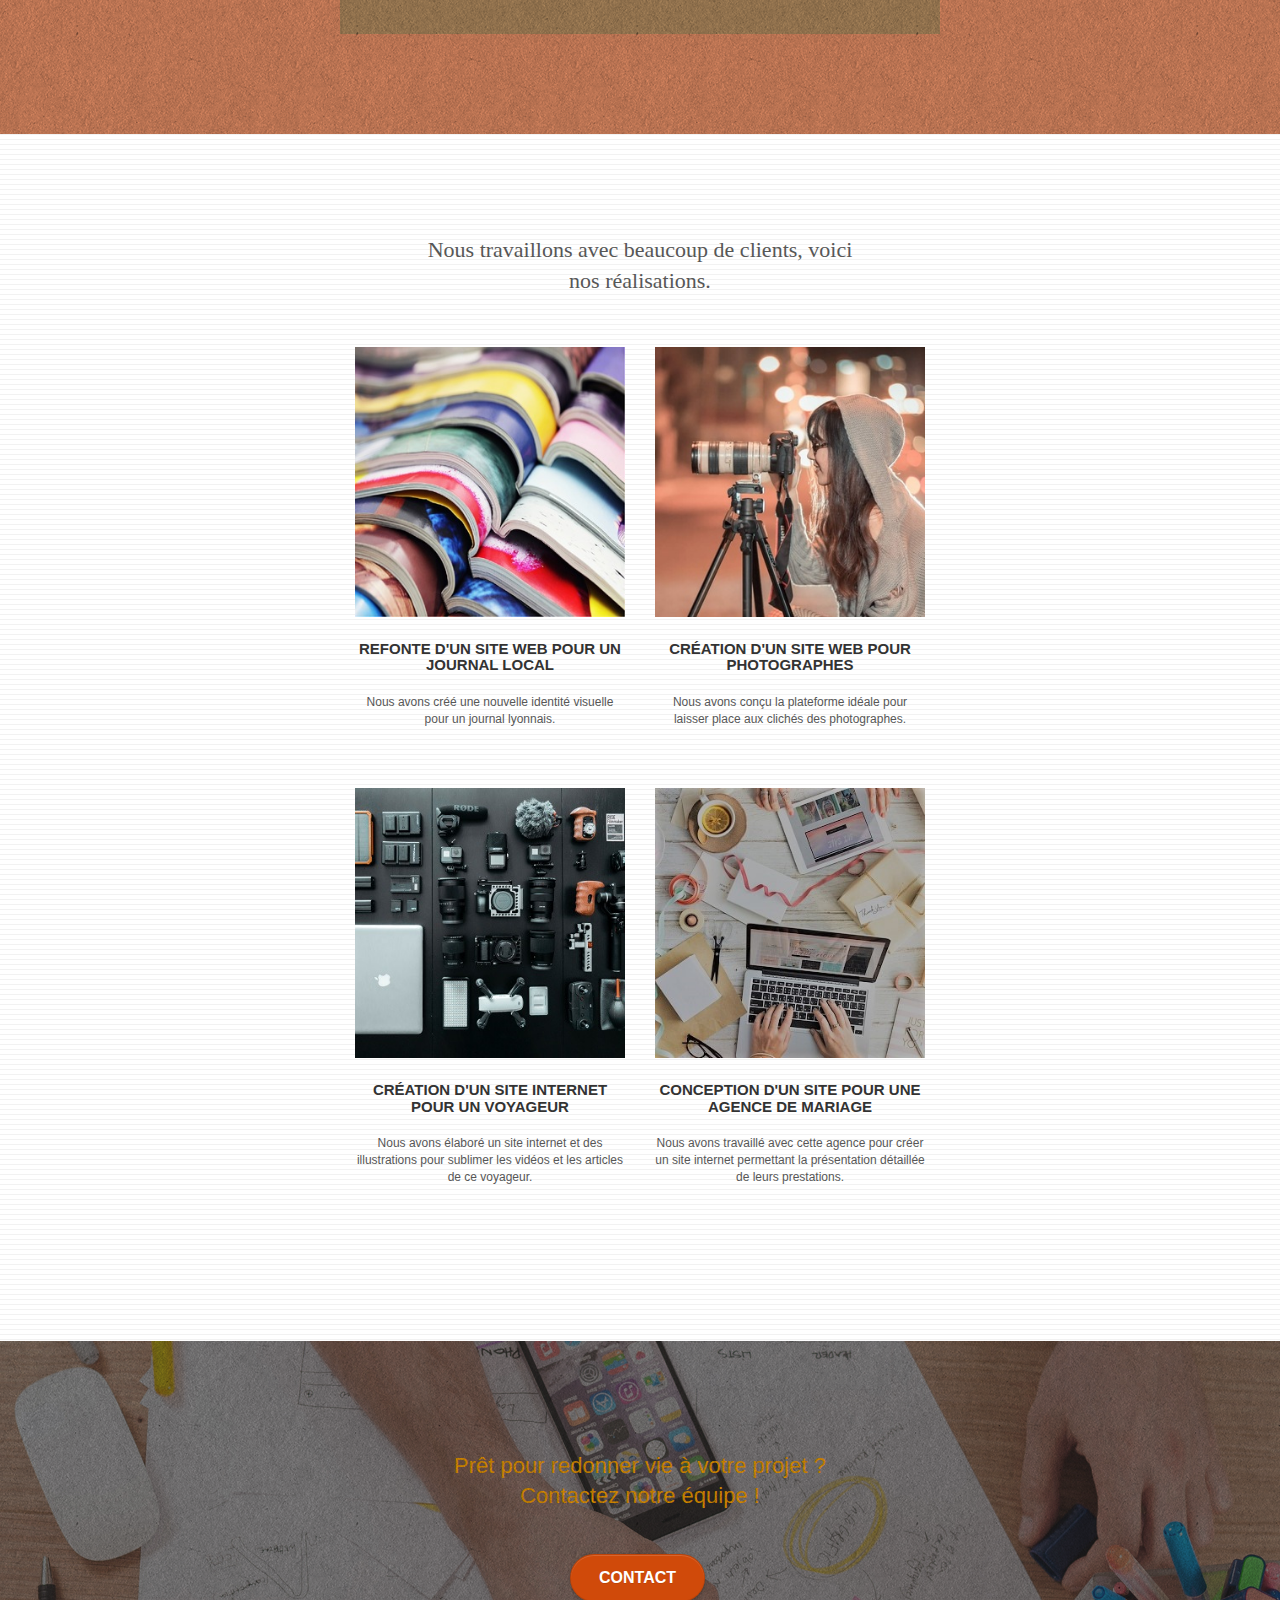
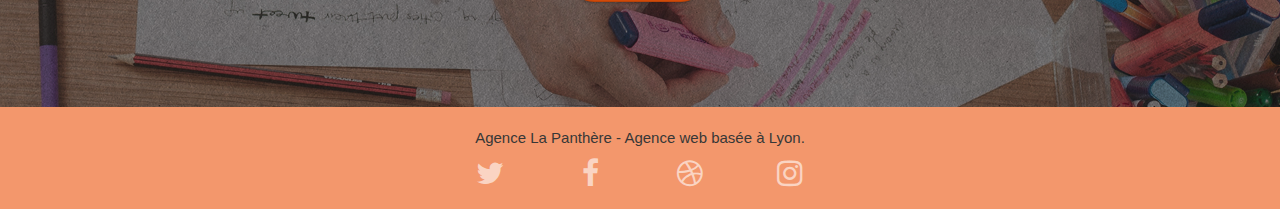
==== commit bab557a5: "OPTIM_24 ajout explicite de height & width pour les 2 logos" ====
--- a/index.html
+++ b/index.html
@@ -55,7 +55,7 @@
 		<nav class="navbar row">
 			<div class="navbar-header">
 				<a class="navbar-brand" href="index.html"><img src="img/agence-la-panthere-monochrome.svg" 
-					alt="Logo de La Panthère, agence de web design" height="40"></a>
+					alt="Logo de La Panthère, agence de web design" height="40" width="240"></a> <!-- OPTIM_24 ajout de width="240" -->
 					<!-- OPTIM_14 ALT -->
 				<!-- OPTIM_6 -->
 				<!-- <div class="keywords" style="color:#cccccc;font-size:1px;">Agence web à paris, stratégie web, web design, illustrations, design de site web, site web, web, internet, site internet, site</div> -->
@@ -88,8 +88,8 @@
 	<div class="container bloc-lg">
 		<div class="row tight-width-whitespace">
 			<div class="col-sm-12">
-				<img src="img/logo.png" class="center-block image-resize-mode" width="100" 
-				alt="Logo de La Panthère, agence web design à Lyon">
+				<img src="img/logo.png" class="center-block image-resize-mode" width="100" height="100"
+				alt="Logo de La Panthère, agence web design à Lyon"> <!-- OPTIM_24 ajout de height -->
 				<!-- OPTIM_14 ALT -->
 				<h1 class="text-center hero-bloc-text tc-white ">
 					Agence La Panthère
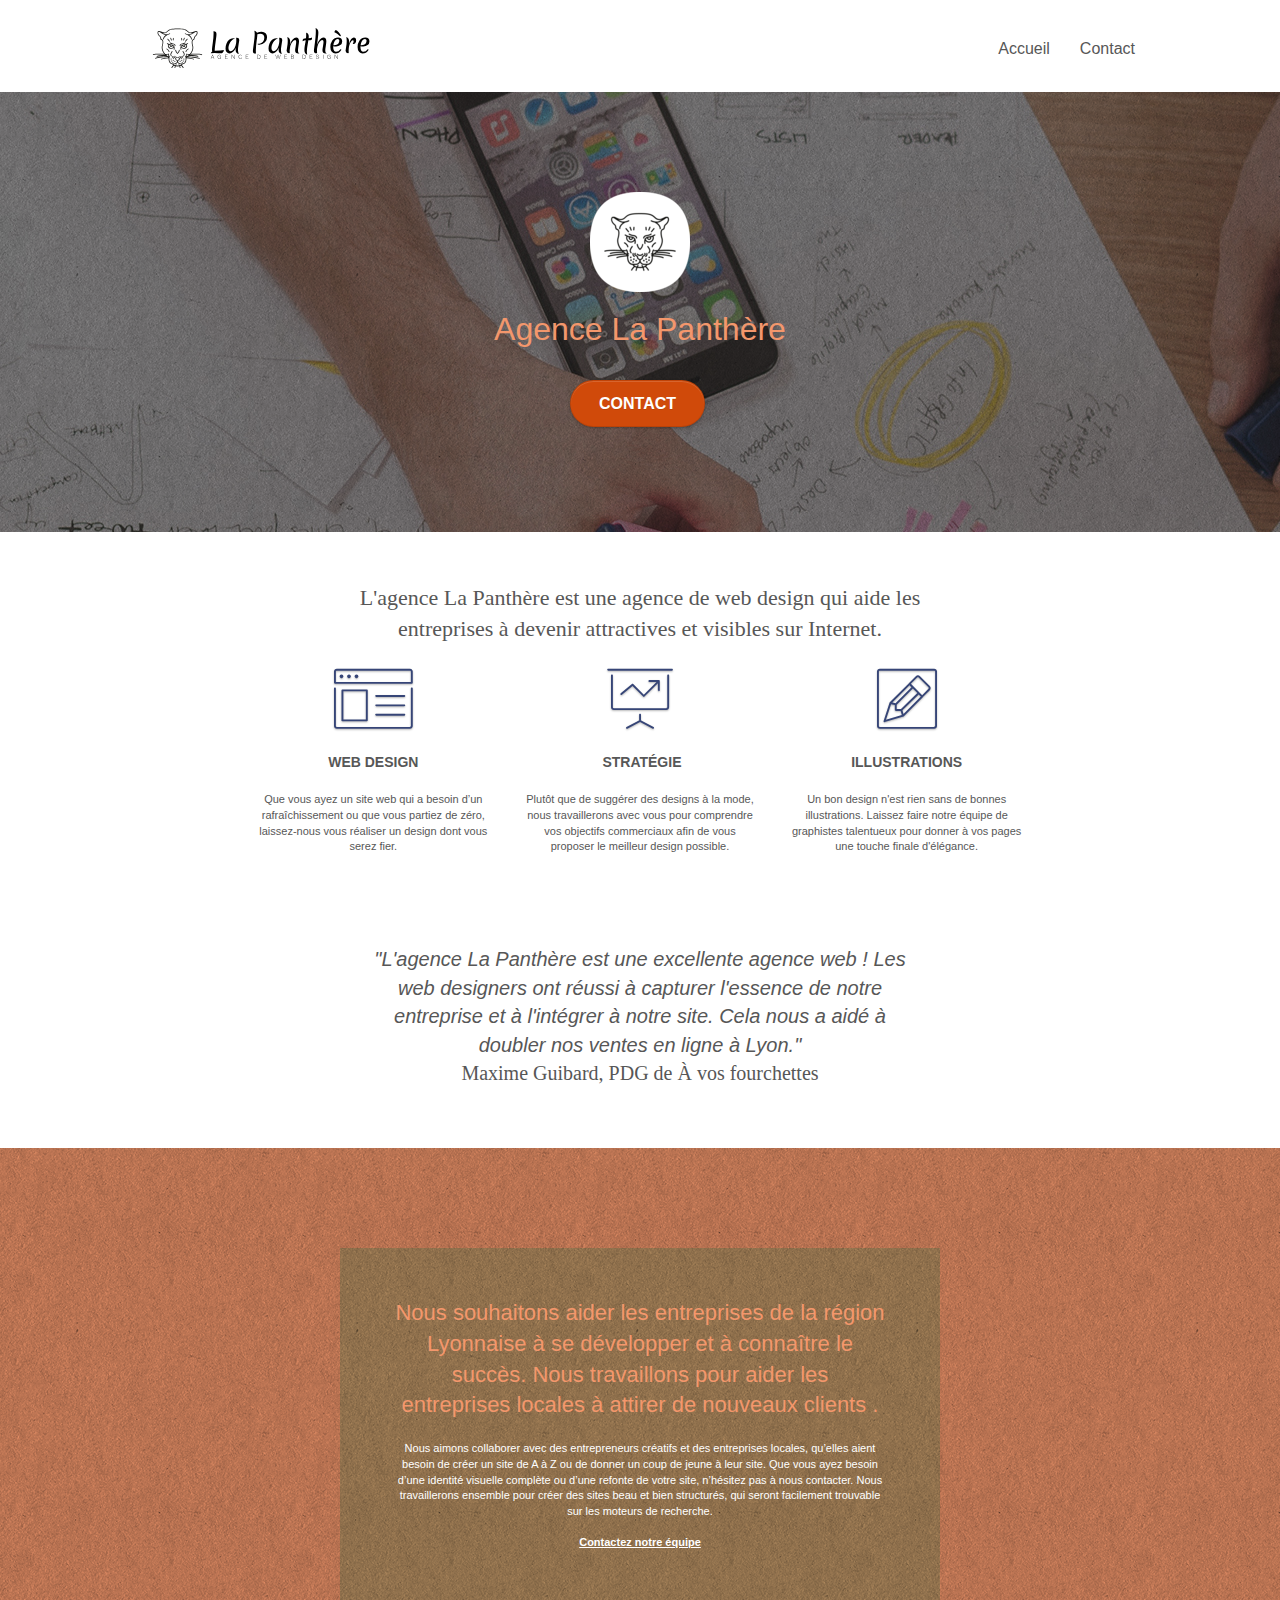
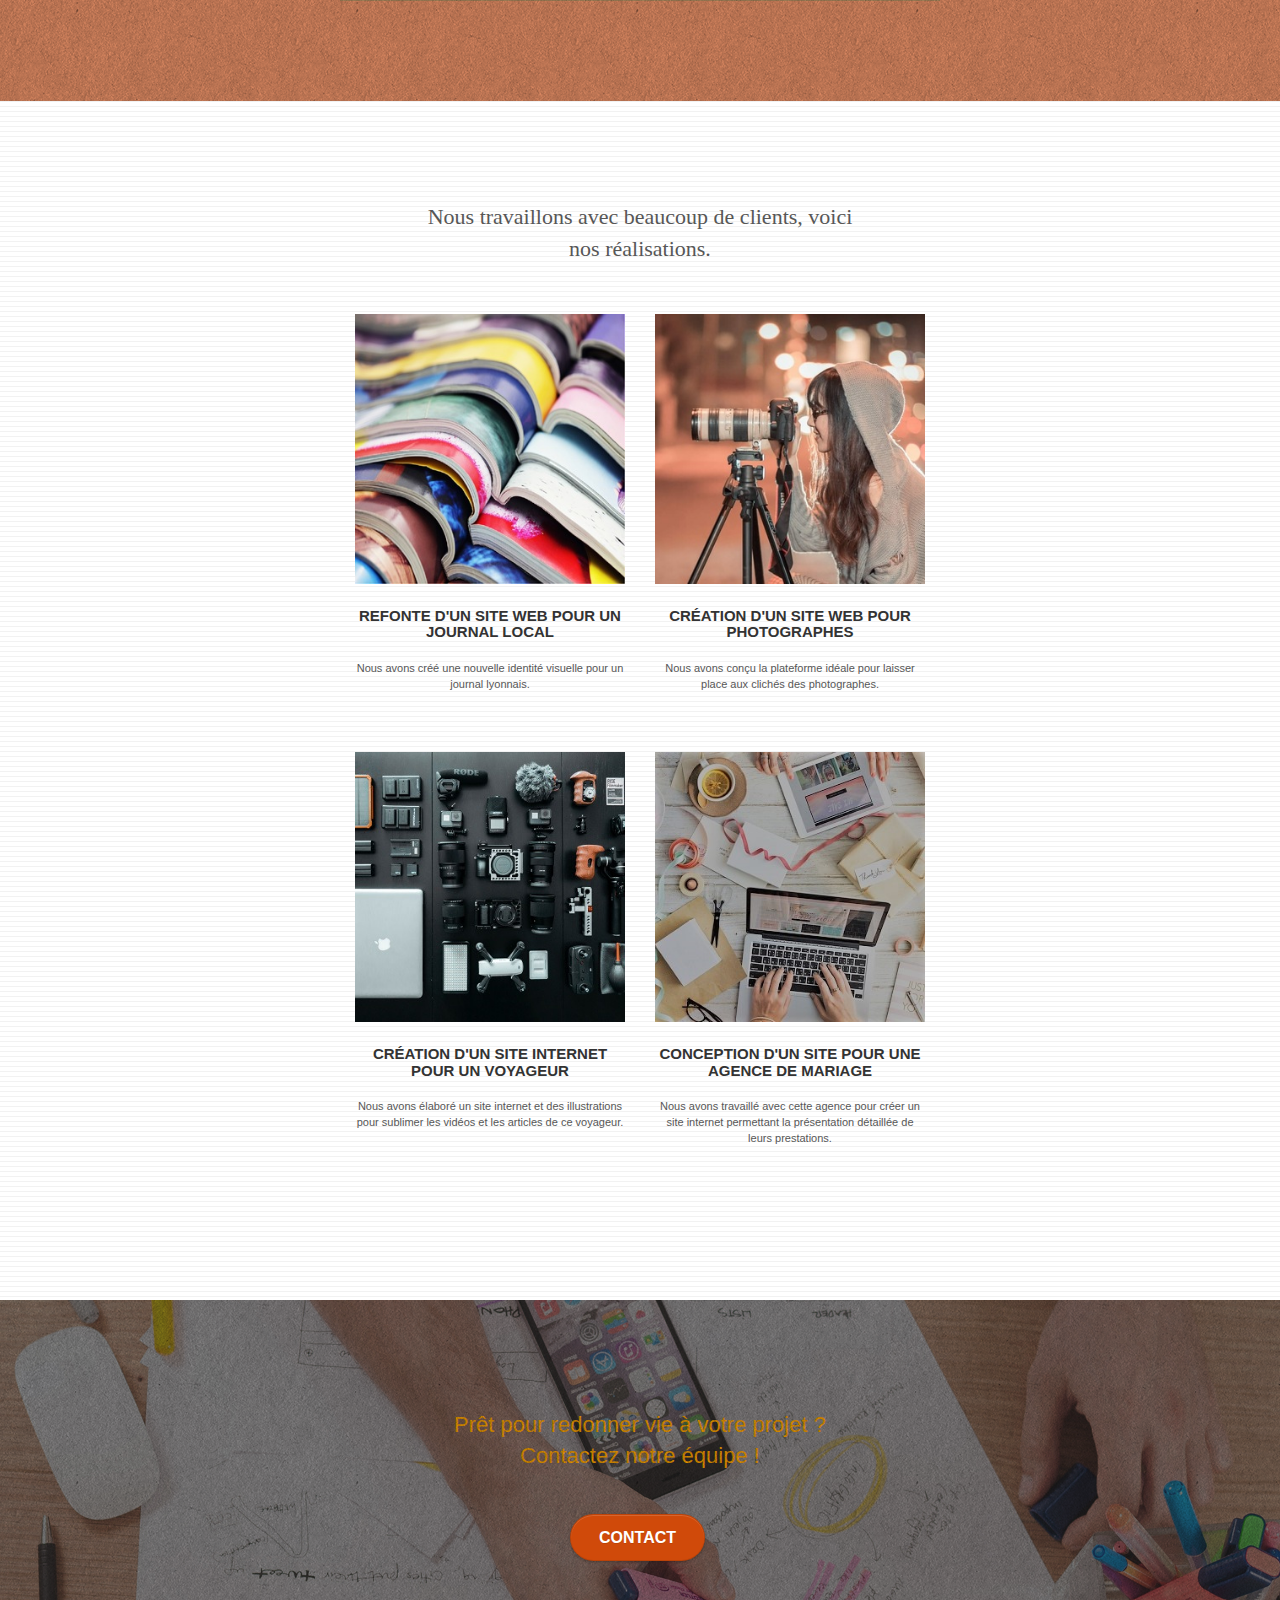
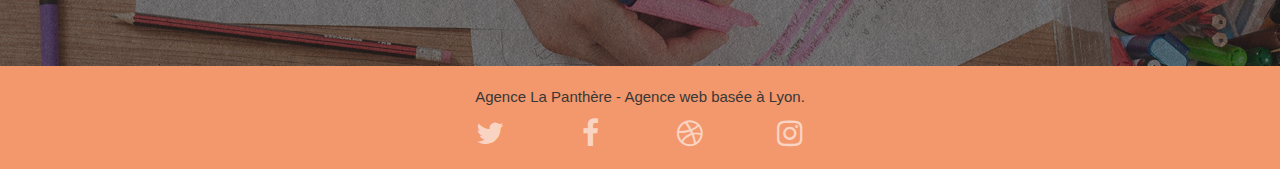
==== commit 40e33161: "MAJ contact.html & index.html : utilise style.min.css" ====
--- a/index.html
+++ b/index.html
@@ -20,7 +20,7 @@
     
 	<!-- OPTIM_19 fichiers CSS minifiés -->
 	<link rel="stylesheet" type="text/css" href="./css/bootstrap.min.css">
-	<!-- <link rel="stylesheet" type="text/css" href="style.min.css"> --> <link rel="stylesheet" type="text/css" href="style.css">
+	<link rel="stylesheet" type="text/css" href="style.min.css"> <!-- <link rel="stylesheet" type="text/css" href="style.css"> -->
 	<link rel="stylesheet" type="text/css" href="./css/font-awesome.min.css">
 	<link rel="stylesheet" type="text/css" href="./css/et-line.min.css">
 	
--- a/style.css
+++ b/style.css
@@ -477,7 +477,9 @@
 }
 
 .icon-md {
-    font-size: 30px!important;
+    /* OPTIM_24 */
+    /* font-size: 30px!important; */
+    font-size: 48px!important;
 }
 
 .icon-lg {
